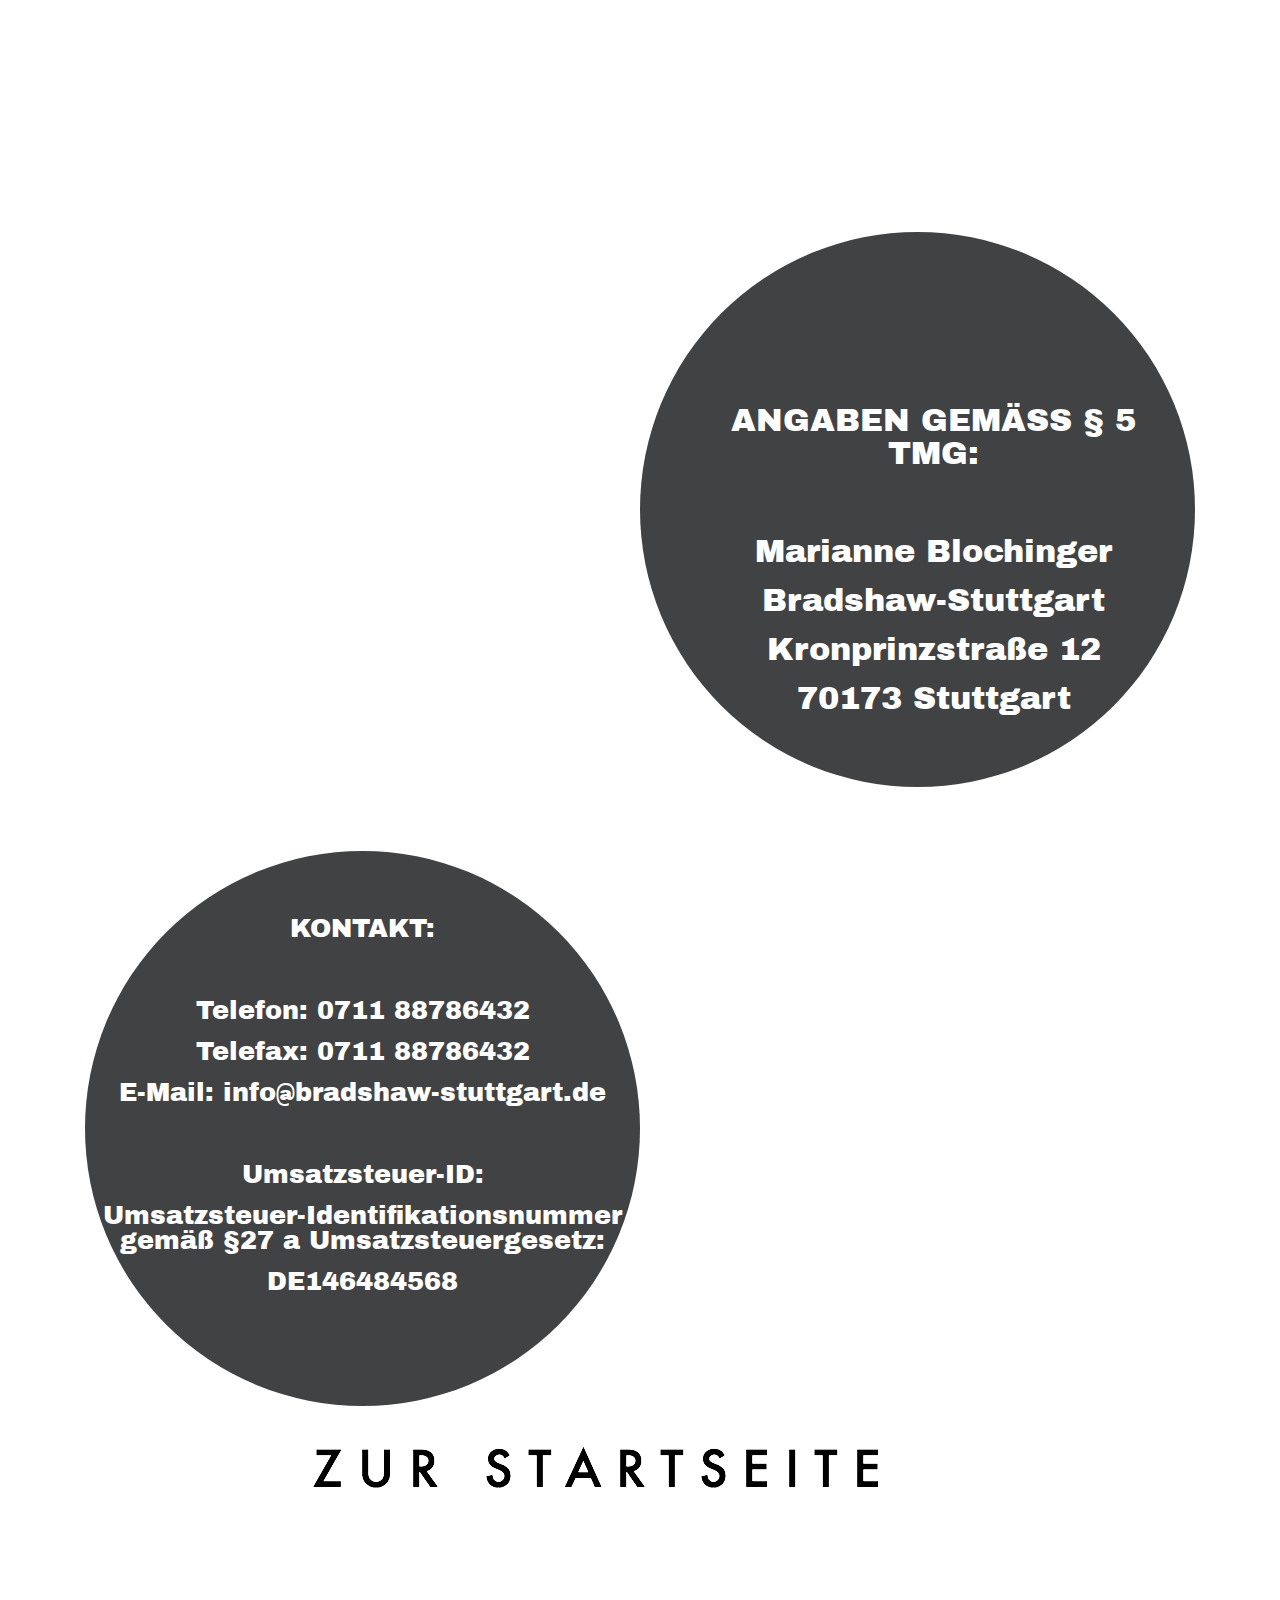
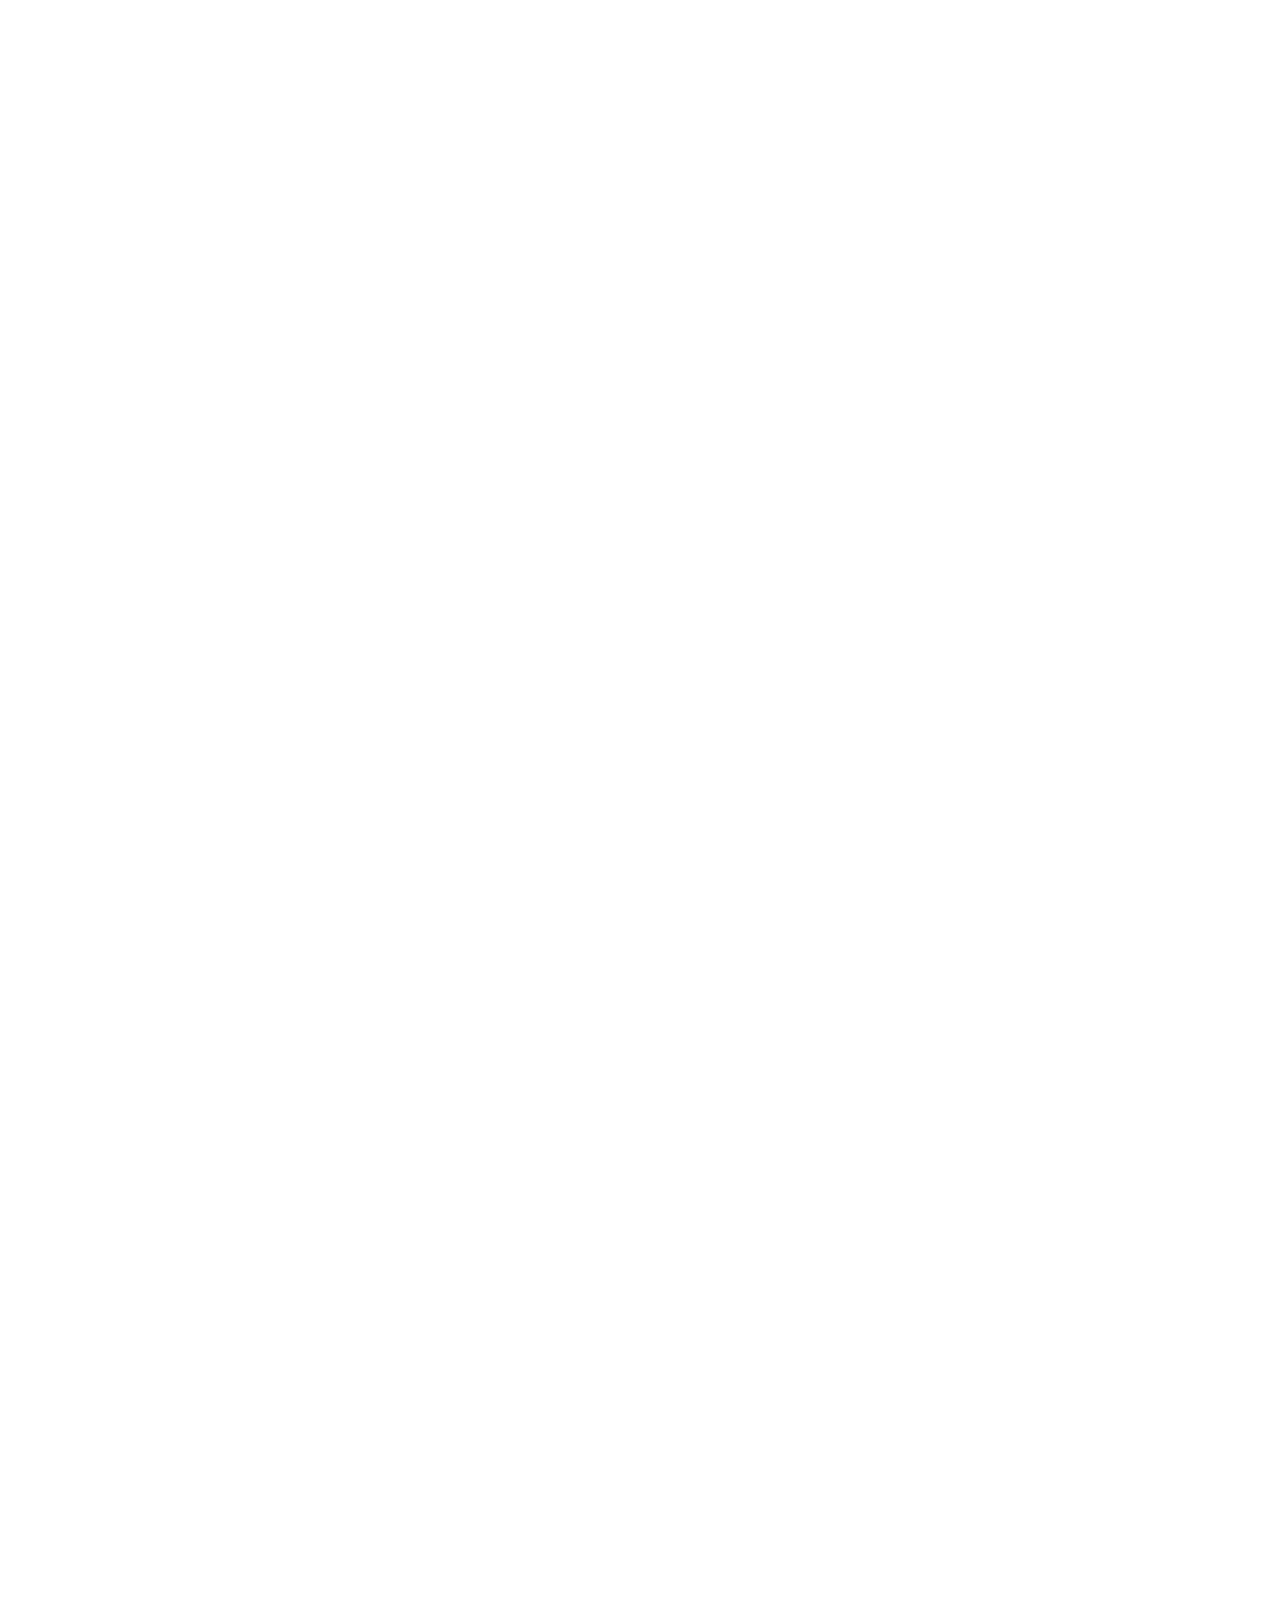
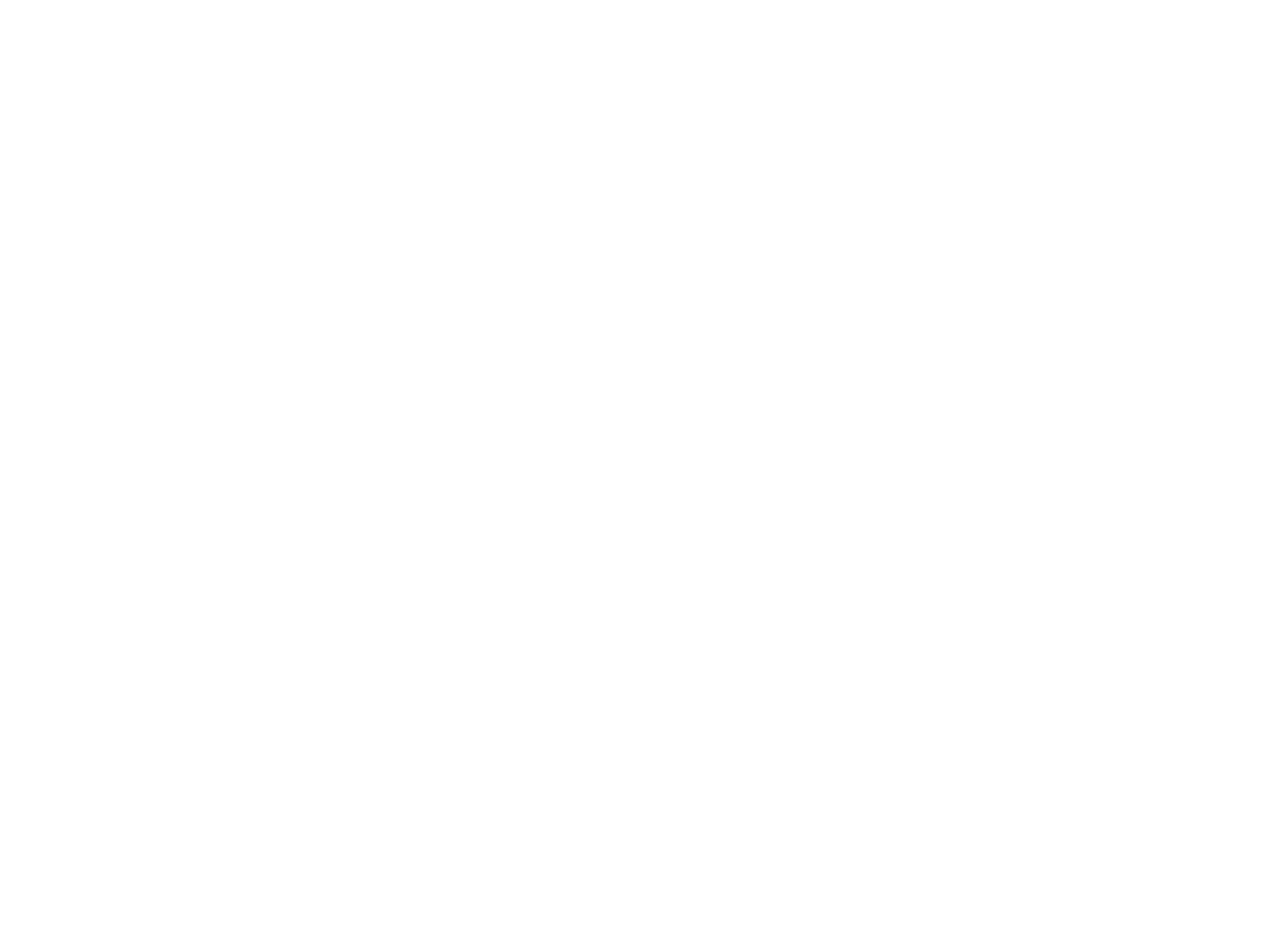
==== datenschutzimpressum.html @ 76042153 "landing source" ====
<!DOCTYPE html>
<html>

<head>
    <meta charset="utf-8">
    <meta name="viewport" content="width=device-width, initial-scale=1, shrink-to-fit=no">
    <meta http-equiv="x-ua-compatible" content="ie=edge">
    <title>Material Design Bootstrap</title>
    <!-- Font Awesome -->
    <link rel="stylesheet" href="https://maxcdn.bootstrapcdn.com/font-awesome/4.7.0/css/font-awesome.min.css">
    <!-- Bootstrap core CSS -->
    <link href="css/bootstrap.min.css" rel="stylesheet">
    <!-- Material Design Bootstrap -->
    <link href="css/mdb.min.css" rel="stylesheet">
    <!-- Your custom styles (optional) -->
    <link href="css/style.css" rel="stylesheet">
</head>

<body class="body-datenschutzimpressum">
    <div class="container">
        <div class="row">
            <div class="col-lg-6"></div>
            <div class="col-lg-6">
                <div class="circle">
                    <div class="circle-inner-1">
                        <div class="circle-wrapper">
                            <div class="circle-content-1">
                                <p>ANGABEN GEMÄSS § 5 TMG:</p>
                                <p>&nbsp;</p>
                                <p>Marianne Blochinger</p>
                                <p>Bradshaw-Stuttgart</p>
                                <p>Kronprinzstraße 12</p>
                                <p>70173 Stuttgart</p>
                            </div>
                        </div>
                    </div>
                </div>
            </div>
        </div>
        <div class="row">
            <div class="col-lg-6">
                <div class="circle">
                    <div class="circle-inner-2">
                        <div class="circle-wrapper">
                            <div class="circle-content-2">
                                <p>KONTAKT:</p>
                                <p>&nbsp;</p>
                                <p>Telefon: 0711 88786432</p>
                                <p>Telefax: 0711 88786432</p>
                                <p>E-Mail: info@bradshaw-stuttgart.de</p>
                                <p>&nbsp;</p>
                                <p>Umsatzsteuer-ID:</p>
                                <p>Umsatzsteuer-Identifikationsnummer gemäß §27 a Umsatzsteuergesetz:</p>
                                <p>DE146484568</p>
                                <p>&nbsp;</p>
                                <p>&nbsp;</p>
                            </div>
                        </div>
                    </div>
                </div>
            </div>
            <div class="view overlay">
                <img src="assets/Mode/u49800_states.png" class="img-fluid img-center" alt="ZUR STARTSEITE">
                <a href="index.html" target="_self">
                    <div class="mask waves-effect">
                        <img src="assets/Mode/u49800_states_white.png" class="img-fluid img-center" alt="ZUR STARTSEITE">
                    </div>
                </a>
            </div>
        </div>
        <div class="row contents">
            <p>Datenschutz</p>
            <p>&nbsp;</p>
            <p>Die Betreiber dieser Seiten nehmen den Schutz Ihrer persönlichen Daten sehr ernst. Wir behandeln Ihre personenbezogenen Daten vertraulich und entsprechend der gesetzlichen Datenschutzvorschriften sowie dieser Datenschutzerklärung.</p>
            <p>&nbsp;</p>
            <p>Die Nutzung unserer Webseite ist in der Regel ohne Angabe personenbezogener Daten möglich. Soweit auf unseren Seiten personenbezogene Daten (beispielsweise Name, Anschrift oder E-Mail-Adressen) erhoben werden, erfolgt dies, soweit möglich,
                stets auf freiwilliger Basis. Diese Daten werden ohne Ihre ausdrückliche Zustimmung nicht an Dritte weitergegeben.</p>
            <p>&nbsp;</p>
            <p>Wir weisen darauf hin, dass die Datenübertragung im Internet (z.B. bei der Kommunikation per E-Mail) Sicherheitslücken aufweisen kann. Ein lückenloser Schutz der Daten vor dem Zugriff durch Dritte ist nicht möglich.</p>
            <p>&nbsp;</p>
            <p>Datenschutzerklärung für die Nutzung von Facebook-Plugins (Like-Button)</p>
            <p>&nbsp;</p>
            <p>Auf unseren Seiten sind Plugins des sozialen Netzwerks Facebook, Anbieter Facebook Inc., 1 Hacker Way, Menlo Park, California 94025, USA, integriert. Die Facebook-Plugins erkennen Sie an dem Facebook-Logo oder dem „Like-Button“ („Gefällt mir“)
                auf unserer Seite. Eine Übersicht über die Facebook-Plugins finden Sie hier: http://developers.facebook.com/docs/plugins/.</p>
            <p>&nbsp;</p>
            <p>Wenn Sie unsere Seiten besuchen, wird über das Plugin eine direkte Verbindung zwischen Ihrem Browser und dem Facebook-Server hergestellt. Facebook erhält dadurch die Information, dass Sie mit Ihrer IP-Adresse unsere Seite besucht haben. Wenn
                Sie den Facebook „Like-Button“ anklicken während Sie in Ihrem Facebook-Account eingeloggt sind, können Sie die Inhalte unserer Seiten auf Ihrem Facebook-Profil verlinken. Dadurch kann Facebook den Besuch unserer Seiten Ihrem Benutzerkonto
                zuordnen. Wir weisen darauf hin, dass wir als Anbieter der Seiten keine Kenntnis vom Inhalt der übermittelten Daten sowie deren Nutzung durch Facebook erhalten. Weitere Informationen hierzu finden Sie in der Datenschutzerklärung von Facebook
                unter http://de-de.facebook.com/policy.php.</p>
            <p>&nbsp;</p>
            <p>Wenn Sie nicht wünschen, dass Facebook den Besuch unserer Seiten Ihrem Facebook- Nutzerkonto zuordnen kann, loggen Sie sich bitte aus Ihrem Facebook-Benutzerkonto aus.</p>
            <p>&nbsp;</p>
            <p>Datenschutzerklärung für die Nutzung von Google Analytics</p>
            <p>&nbsp;</p>
            <p>Diese Website nutzt Funktionen des&nbsp; Webanalysedienstes Google Analytics. Anbieter ist die Google Inc. 1600 Amphitheatre Parkway Mountain View, CA 94043, USA. Google Analytics verwendet sog. „Cookies“. Das sind Textdateien, die auf Ihrem
                Computer gespeichert werden und die eine Analyse der Benutzung der Website durch Sie ermöglichen. Die durch den Cookie erzeugten Informationen über Ihre Benutzung dieser Website werden in der Regel an einen Server von Google in den USA
                übertragen und dort gespeichert.</p>
            <p>&nbsp;</p>
            <p>Im Falle der Aktivierung der IP-Anonymisierung auf dieser Webseite wird Ihre IP-Adresse von Google jedoch innerhalb von Mitgliedstaaten der Europäischen Union oder in anderen Vertragsstaaten des Abkommens über den Europäischen Wirtschaftsraum
                zuvor gekürzt. Nur in Ausnahmefällen wird die volle IP-Adresse an einen Server von Google in den USA übertragen und dort gekürzt. Im Auftrag des Betreibers dieser Website wird Google diese Informationen benutzen, um Ihre Nutzung der Website
                auszuwerten, um Reports über die Websiteaktivitäten zusammenzustellen und um weitere mit der Websitenutzung und der Internetnutzung verbundene Dienstleistungen gegenüber dem Websitebetreiber zu erbringen. Die im Rahmen von Google Analytics
                von Ihrem Browser übermittelte IP-Adresse wird nicht mit anderen Daten von Google zusammengeführt.</p>
            <p>&nbsp;</p>
            <p>Sie können die Speicherung der Cookies durch eine entsprechende Einstellung Ihrer Browser-Software verhindern; wir weisen Sie jedoch darauf hin, dass Sie in diesem Fall gegebenenfalls nicht sämtliche Funktionen dieser Website vollumfänglich
                werden nutzen können. Sie können darüber hinaus die Erfassung der durch das Cookie erzeugten und auf Ihre Nutzung der Website bezogenen Daten (inkl. Ihrer IP-Adresse) an Google sowie die Verarbeitung dieser Daten durch Google verhindern,
                indem sie das unter dem folgenden Link verfügbare Browser-Plugin herunterladen und installieren: http://tools.google.com/dlpage/gaoptout?hl=de</p>
            <p>&nbsp;</p>
            <p>Cookies</p>
            <p>&nbsp;</p>
            <p>Die Internetseiten verwenden teilweise so genannte Cookies. Cookies richten auf Ihrem Rechner keinen Schaden an und enthalten keine Viren. Cookies dienen dazu, unser Angebot nutzerfreundlicher, effektiver und sicherer zu machen. Cookies sind
                kleine Textdateien, die auf Ihrem Rechner abgelegt werden und die Ihr Browser speichert.</p>
            <p>&nbsp;</p>
            <p>Die meisten der von uns verwendeten Cookies sind so genannte „Session-Cookies“. Sie werden nach Ende Ihres Besuchs automatisch gelöscht. Andere Cookies bleiben auf Ihrem Endgerät gespeichert, bis Sie diese löschen. Diese Cookies ermöglichen
                es uns, Ihren Browser beim nächsten Besuch wiederzuerkennen.</p>
            <p>&nbsp;</p>
            <p>Sie können Ihren Browser so einstellen, dass Sie über das Setzen von Cookies informiert werden und Cookies nur im Einzelfall erlauben, die Annahme von Cookies für bestimmte Fälle oder generell ausschließen sowie das automatische Löschen der
                Cookies beim Schließen des Browser aktivieren. Bei der Deaktivierung von Cookies kann die Funktionalität dieser Website eingeschränkt sein.</p>
            <p>&nbsp;</p>
            <p>Server-Log-Files</p>
            <p>&nbsp;</p>
            <p>Der Provider der Seiten erhebt und speichert automatisch Informationen in so genannten Server-Log Files, die Ihr Browser automatisch an uns übermittelt. Dies sind:</p>
            <p>&nbsp;</p>
            <p>Browsertyp/ Browserversion</p>
            <p>verwendetes Betriebssystem</p>
            <p>Referrer URL</p>
            <p>Hostname des zugreifenden Rechners</p>
            <p>Uhrzeit der Serveranfrage</p>
            <p>Diese Daten sind nicht bestimmten Personen zuordenbar. Eine Zusammenführung dieser Daten mit anderen Datenquellen wird nicht vorgenommen. Wir behalten uns vor, diese Daten nachträglich zu prüfen, wenn uns konkrete Anhaltspunkte für eine rechtswidrige
                Nutzung bekannt werden.</p>
            <p>&nbsp;</p>
            <p>Kontaktformular</p>
            <p>&nbsp;</p>
            <p>Wenn Sie uns per Kontaktformular Anfragen zukommen lassen, werden Ihre Angaben aus dem Anfrageformular inklusive der von Ihnen dort angegebenen Kontaktdaten zwecks Bearbeitung der Anfrage und für den Fall von Anschlussfragen bei uns gespeichert.
                Diese Daten geben wir nicht ohne Ihre Einwilligung weiter.</p>
        </div>
    </div>
    <!-- /Start your project here-->

    <!-- SCRIPTS -->
    <!-- JQuery -->
    <script type="text/javascript" src="js/jquery-3.2.1.min.js"></script>
    <!-- Bootstrap tooltips -->
    <script type="text/javascript" src="js/popper.min.js"></script>
    <!-- Bootstrap core JavaScript -->
    <script type="text/javascript" src="js/bootstrap.min.js"></script>
    <!-- MDB core JavaScript -->
    <script type="text/javascript" src="js/mdb.min.js"></script>
</body>

</html>
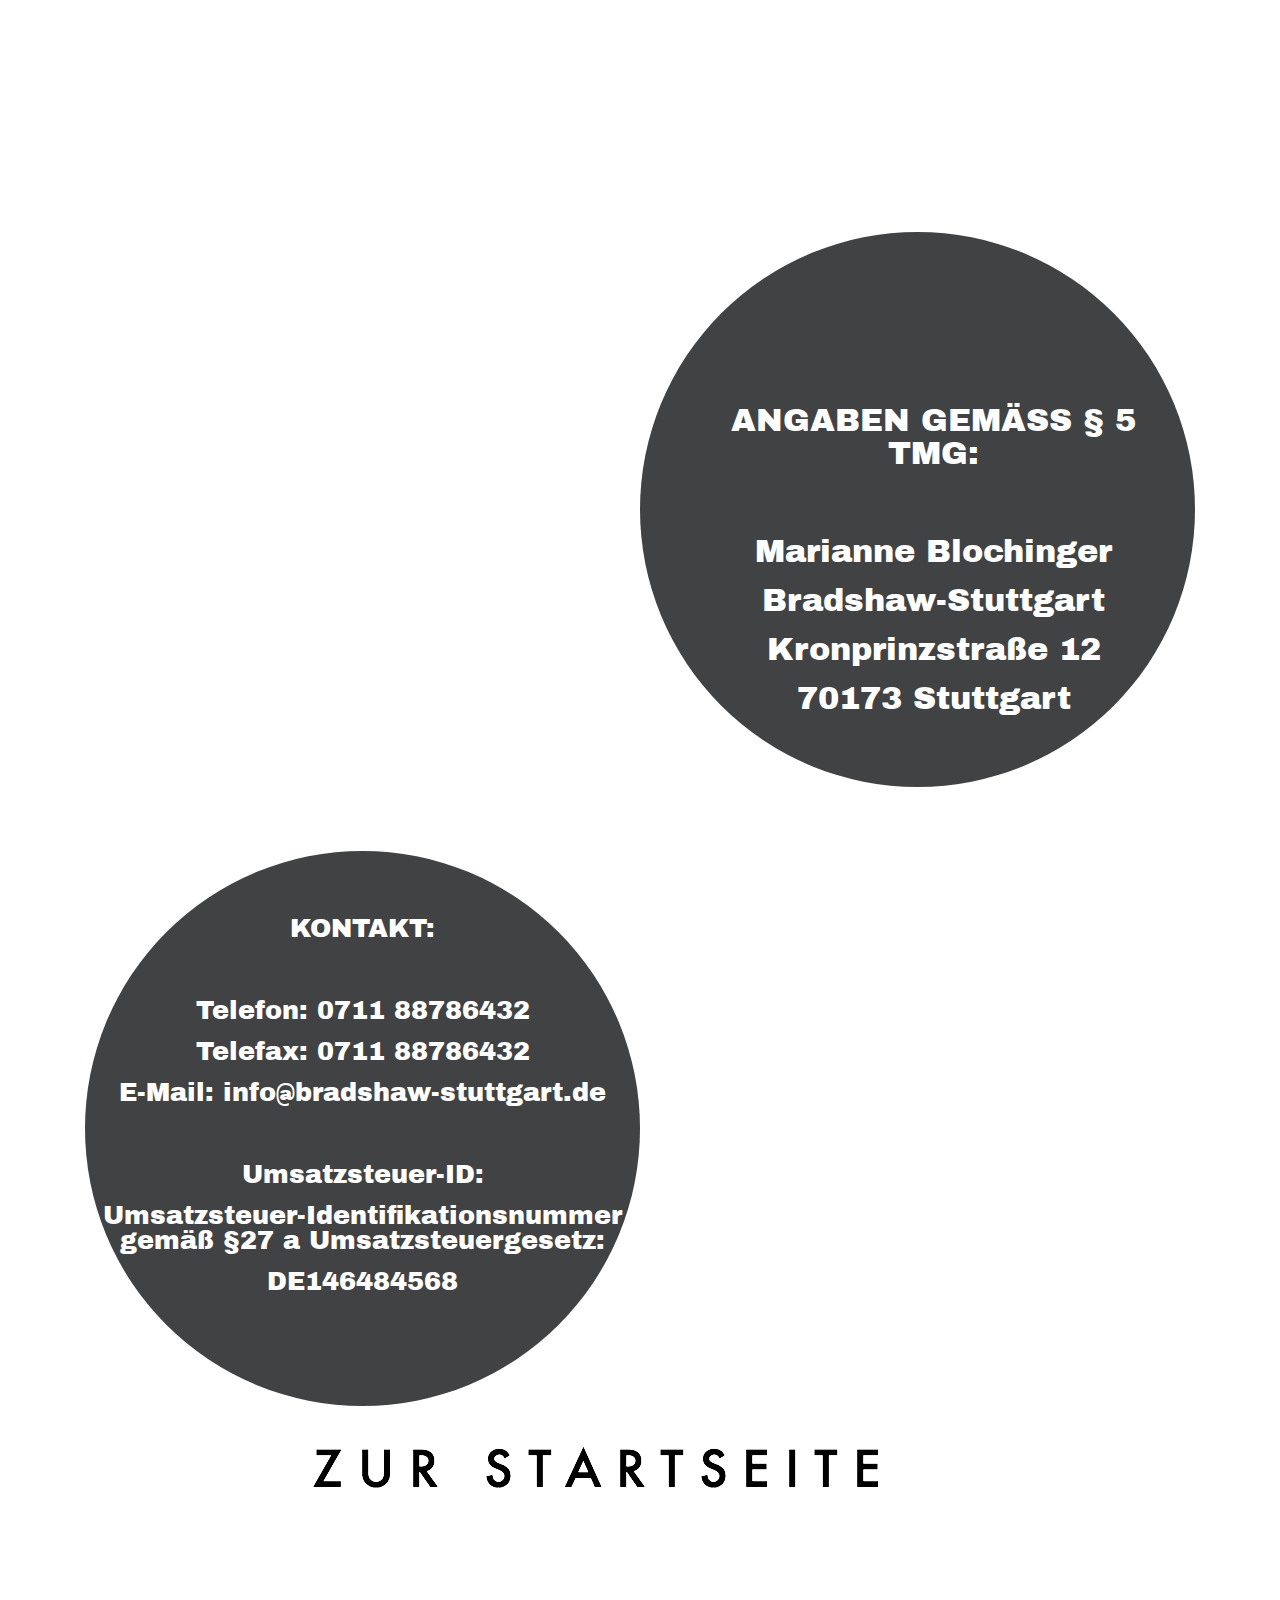
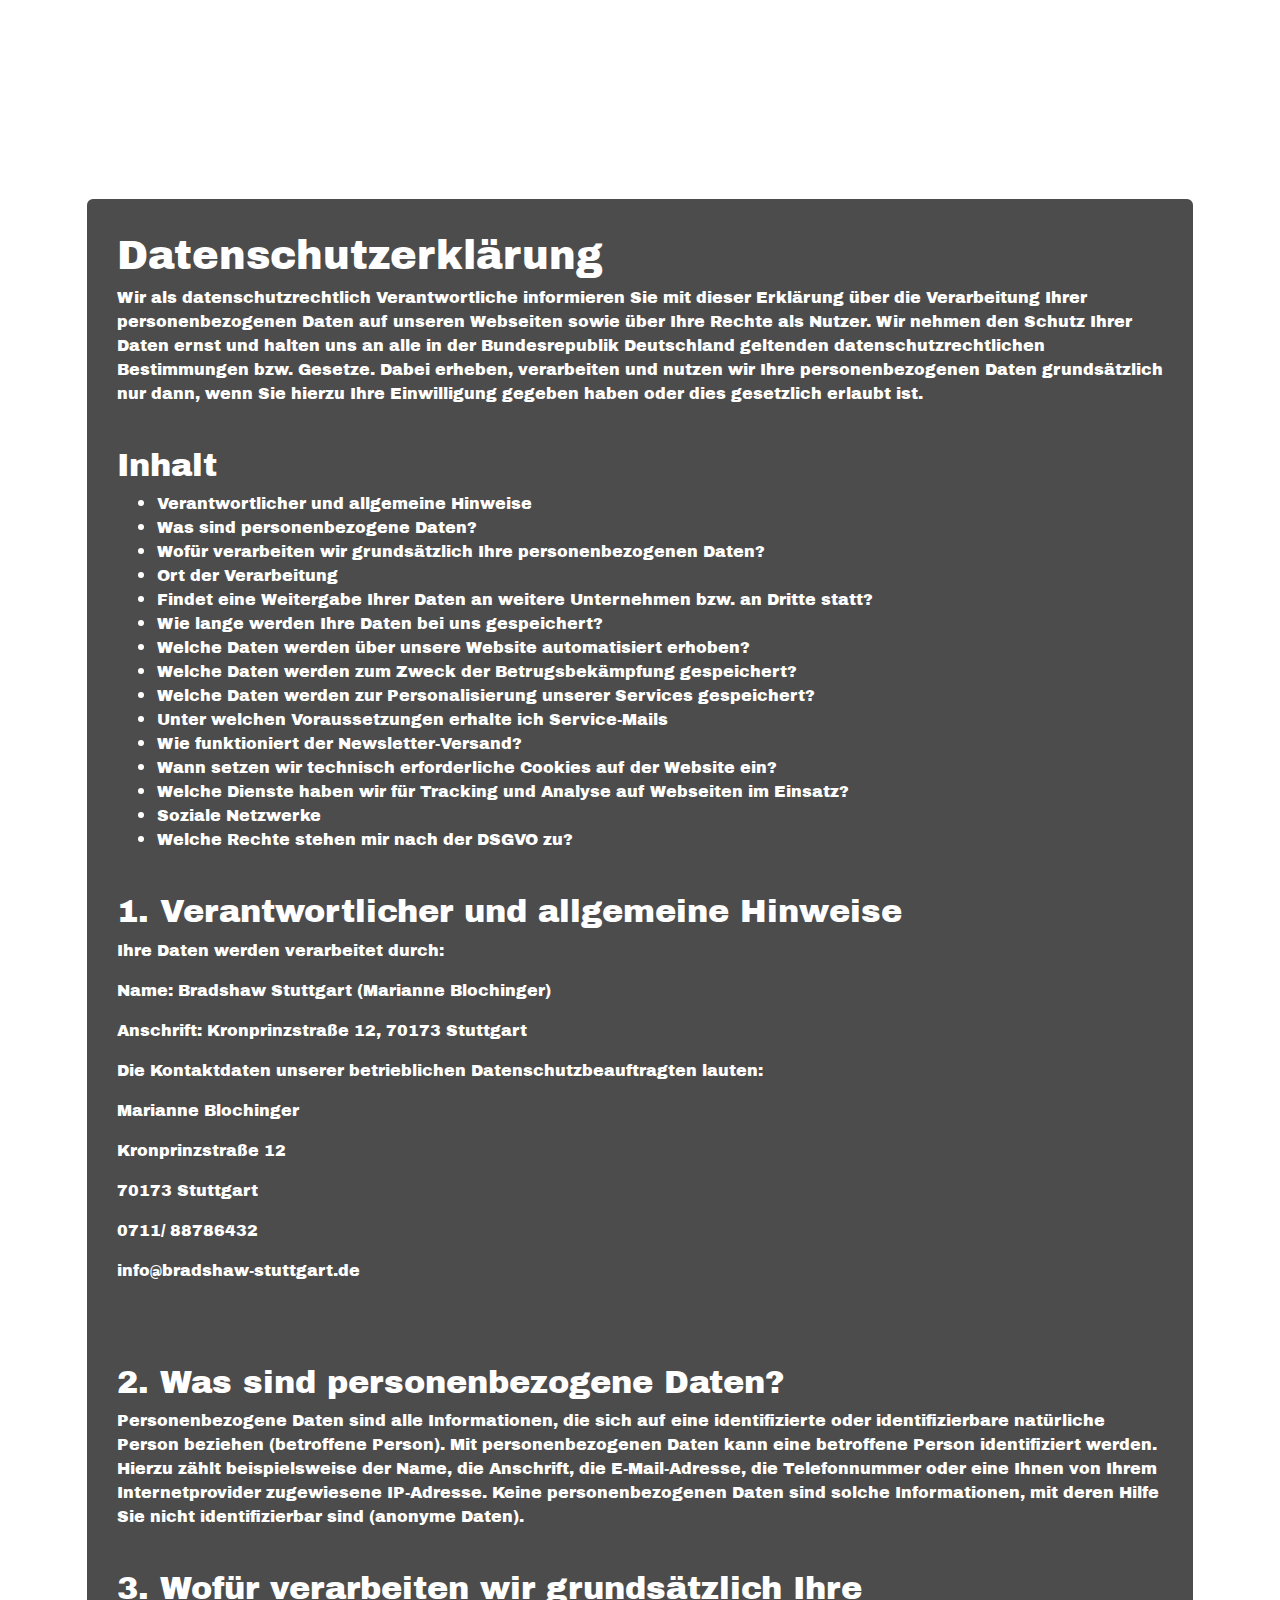
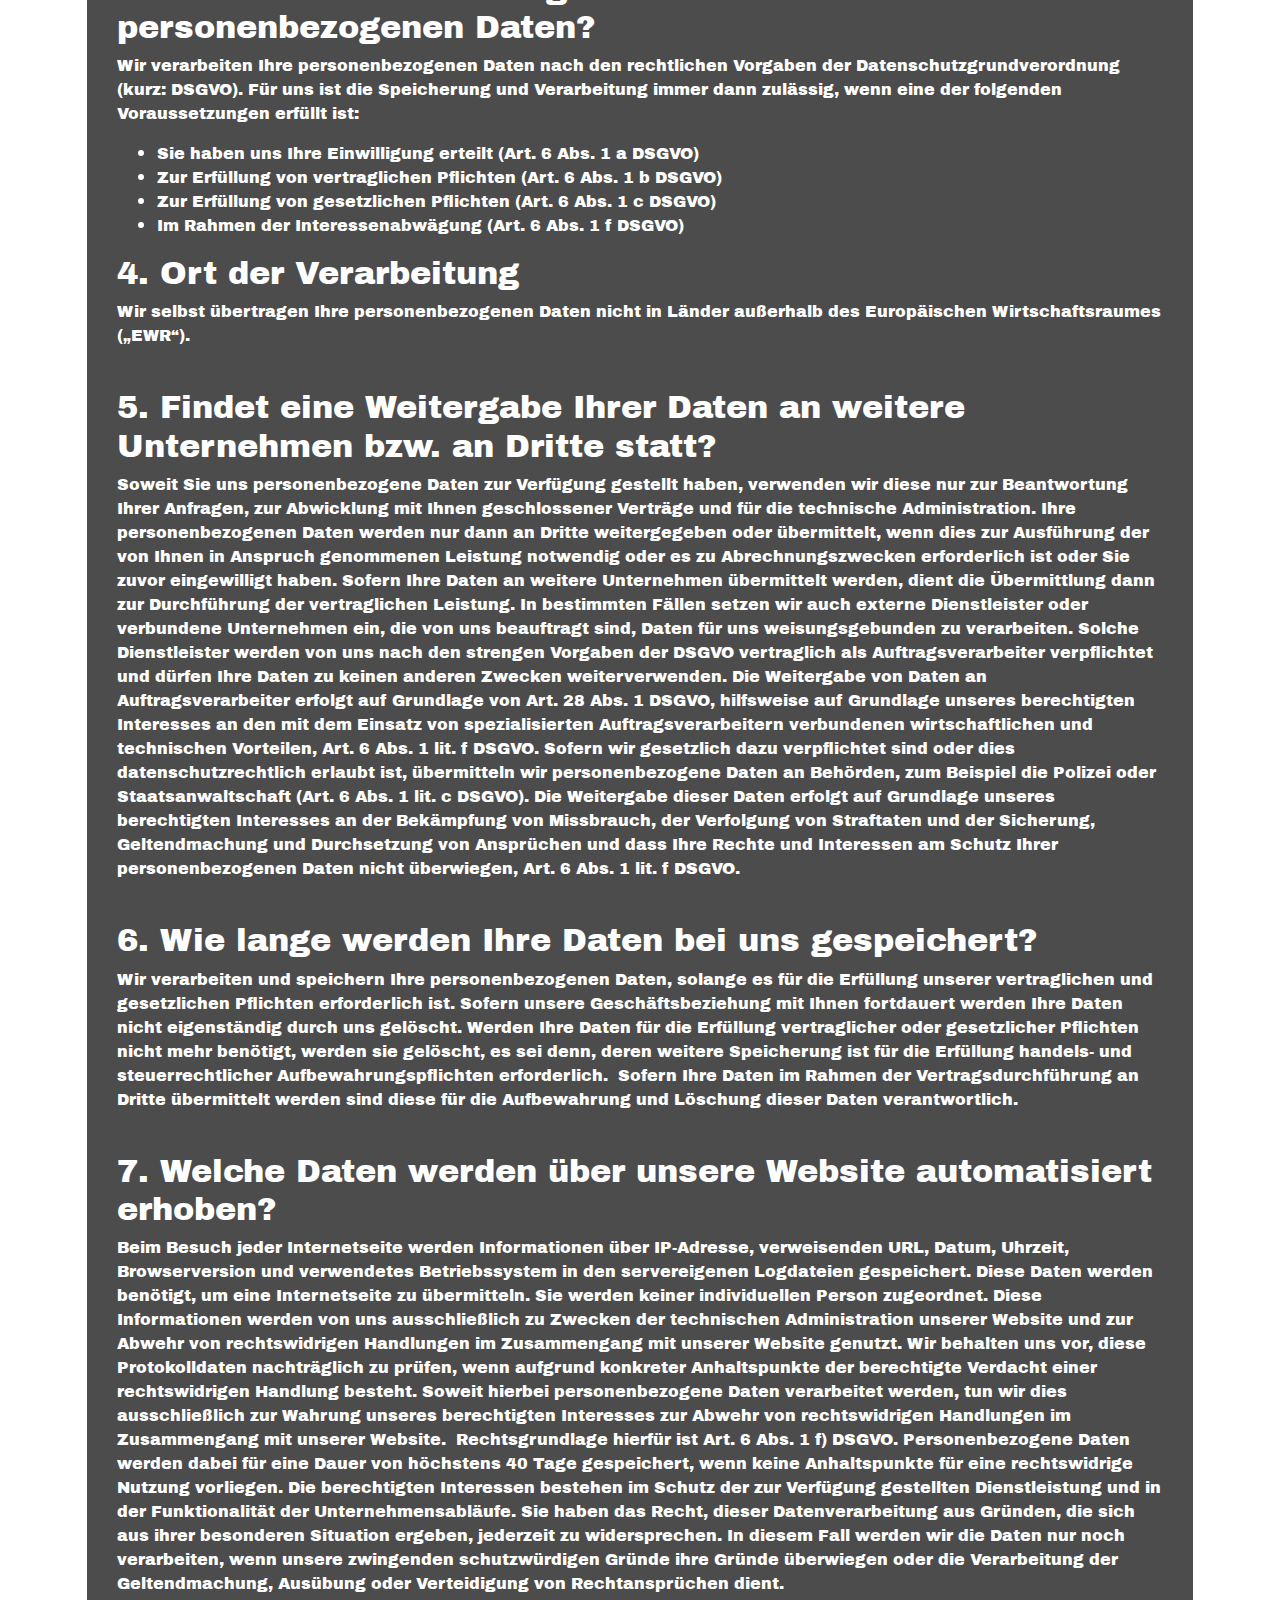
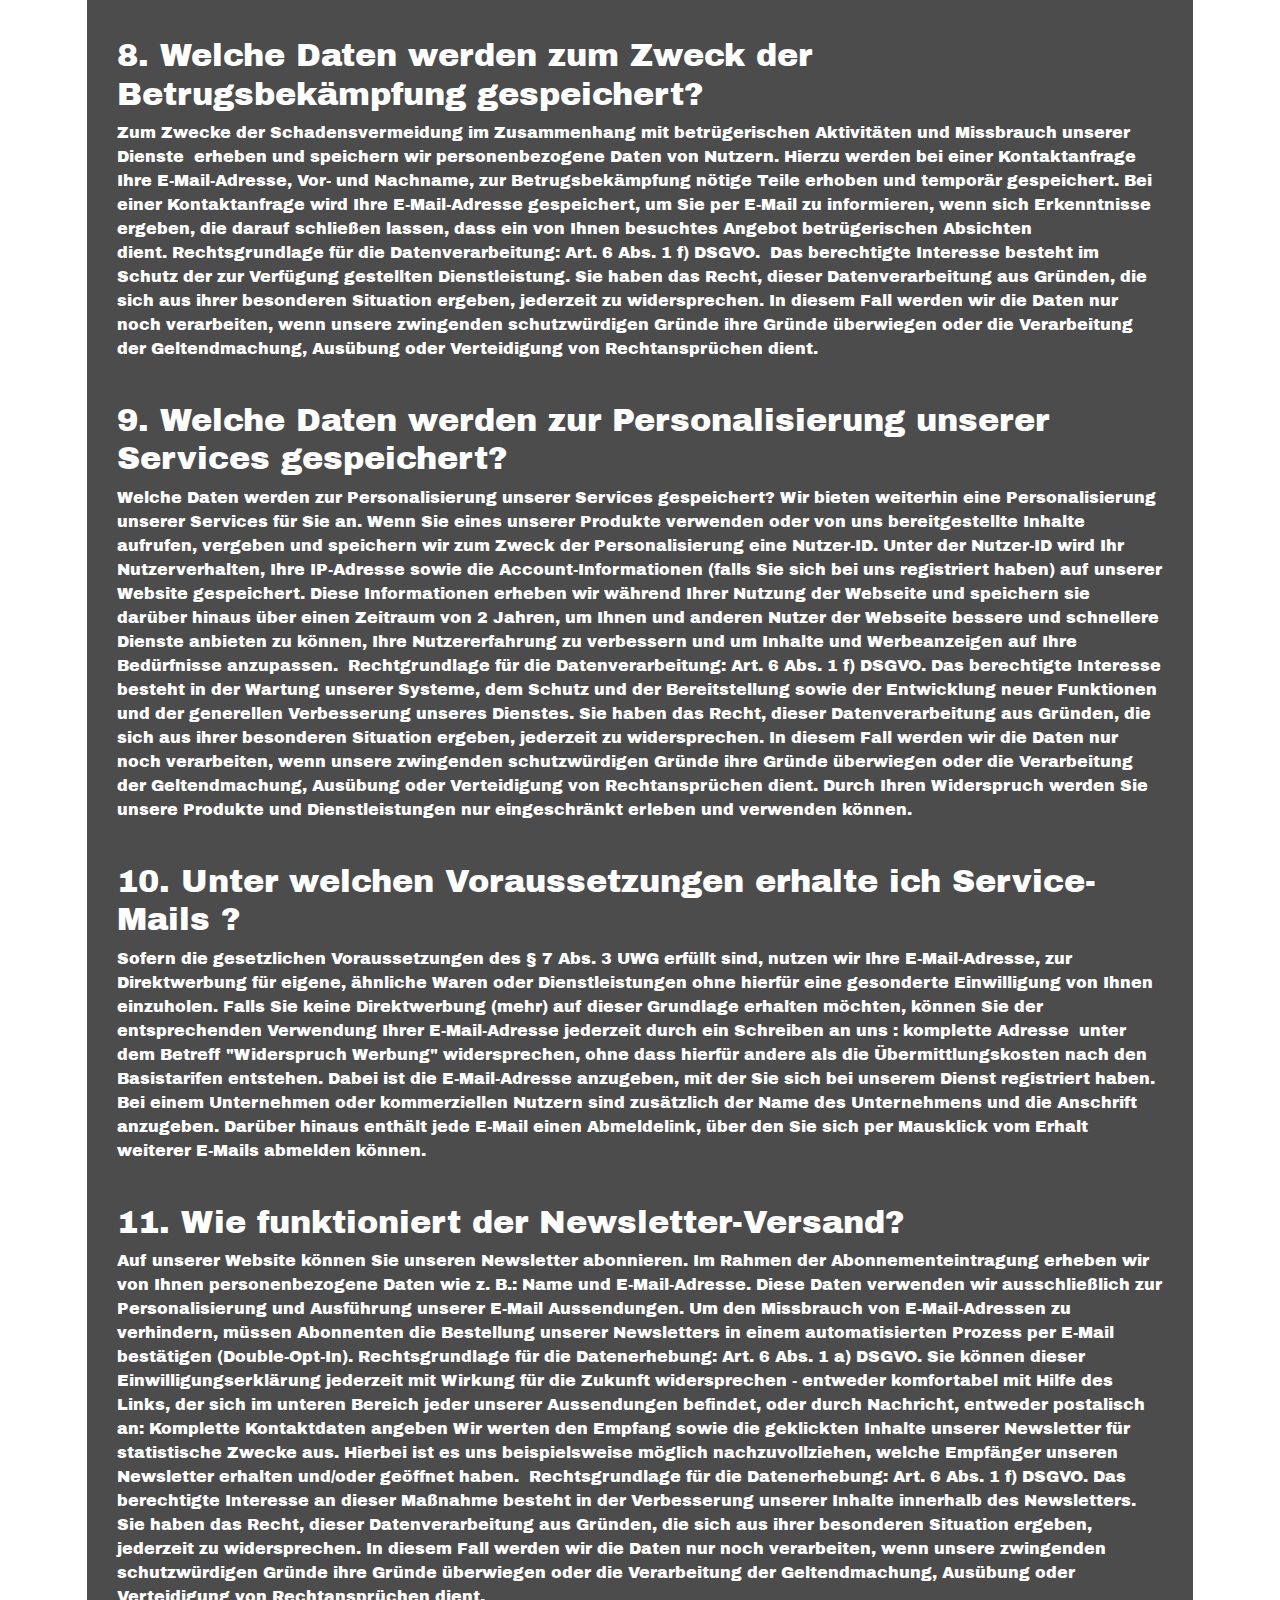
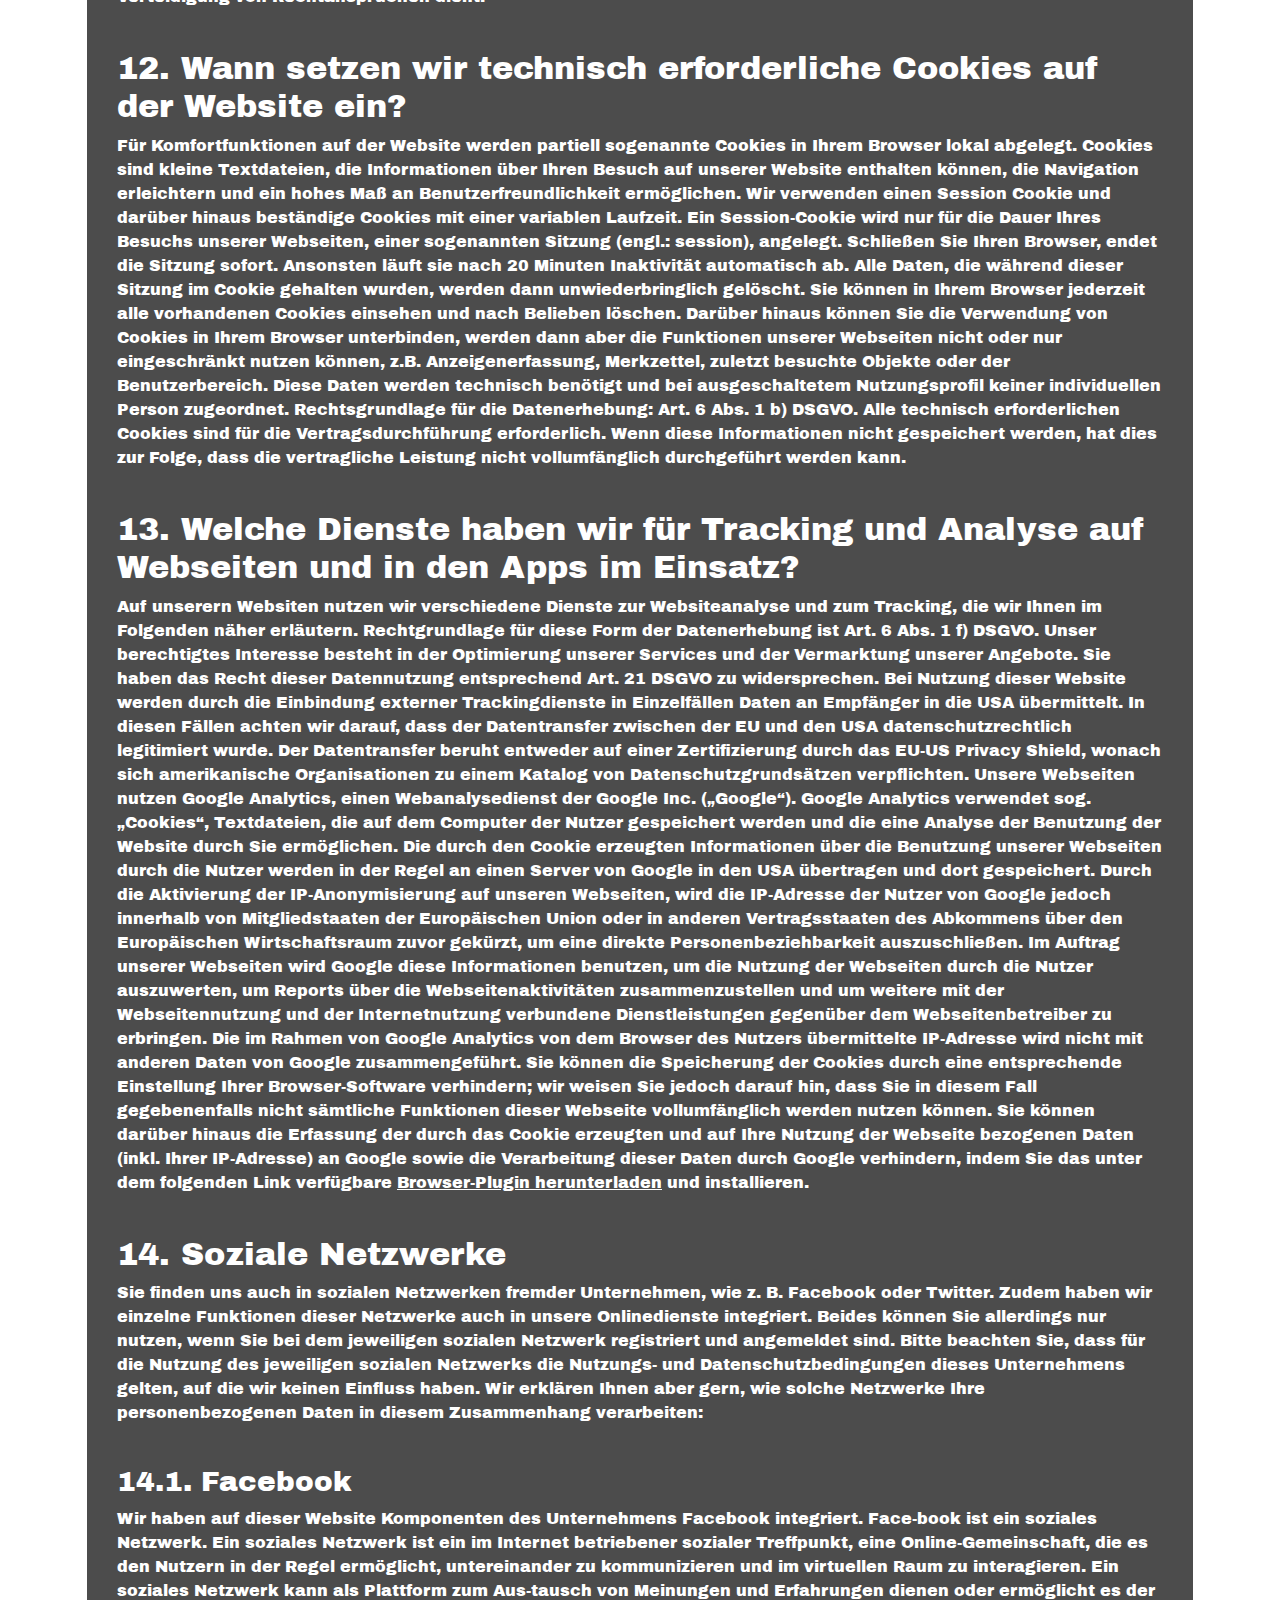
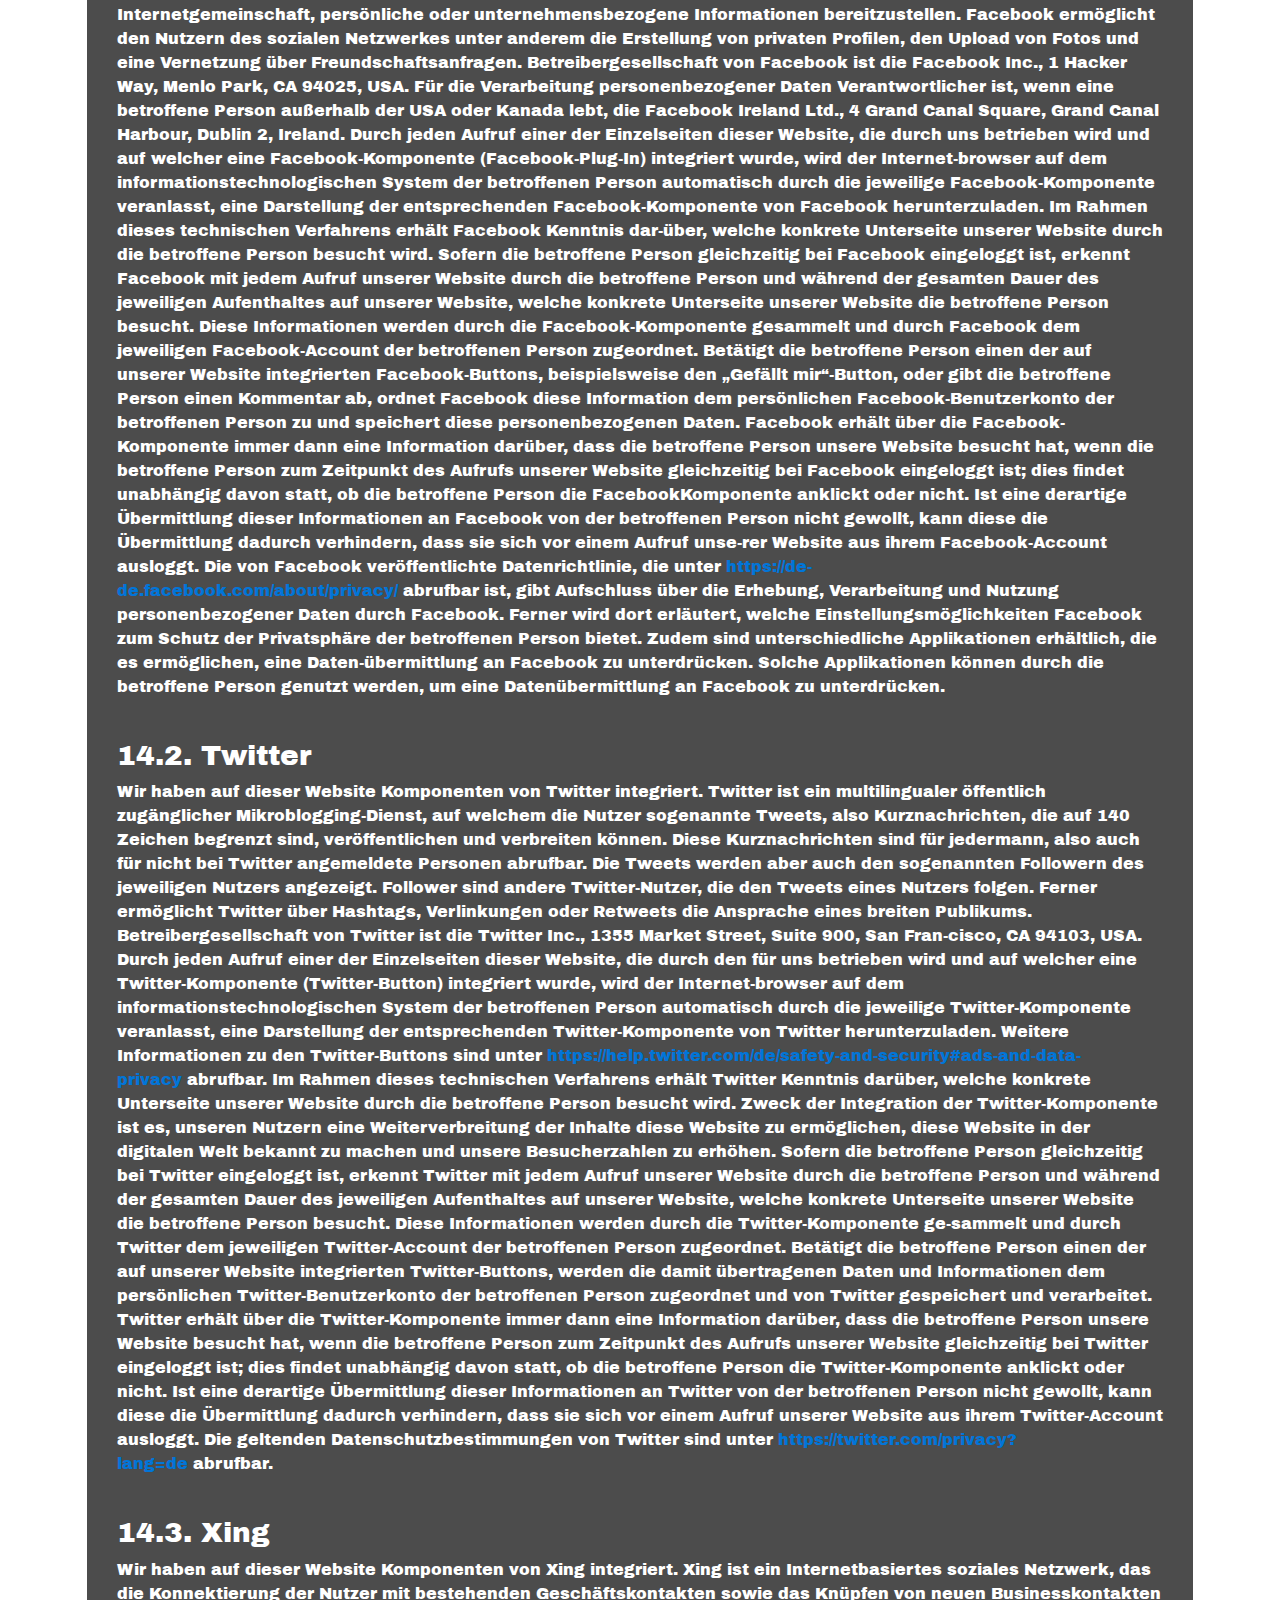
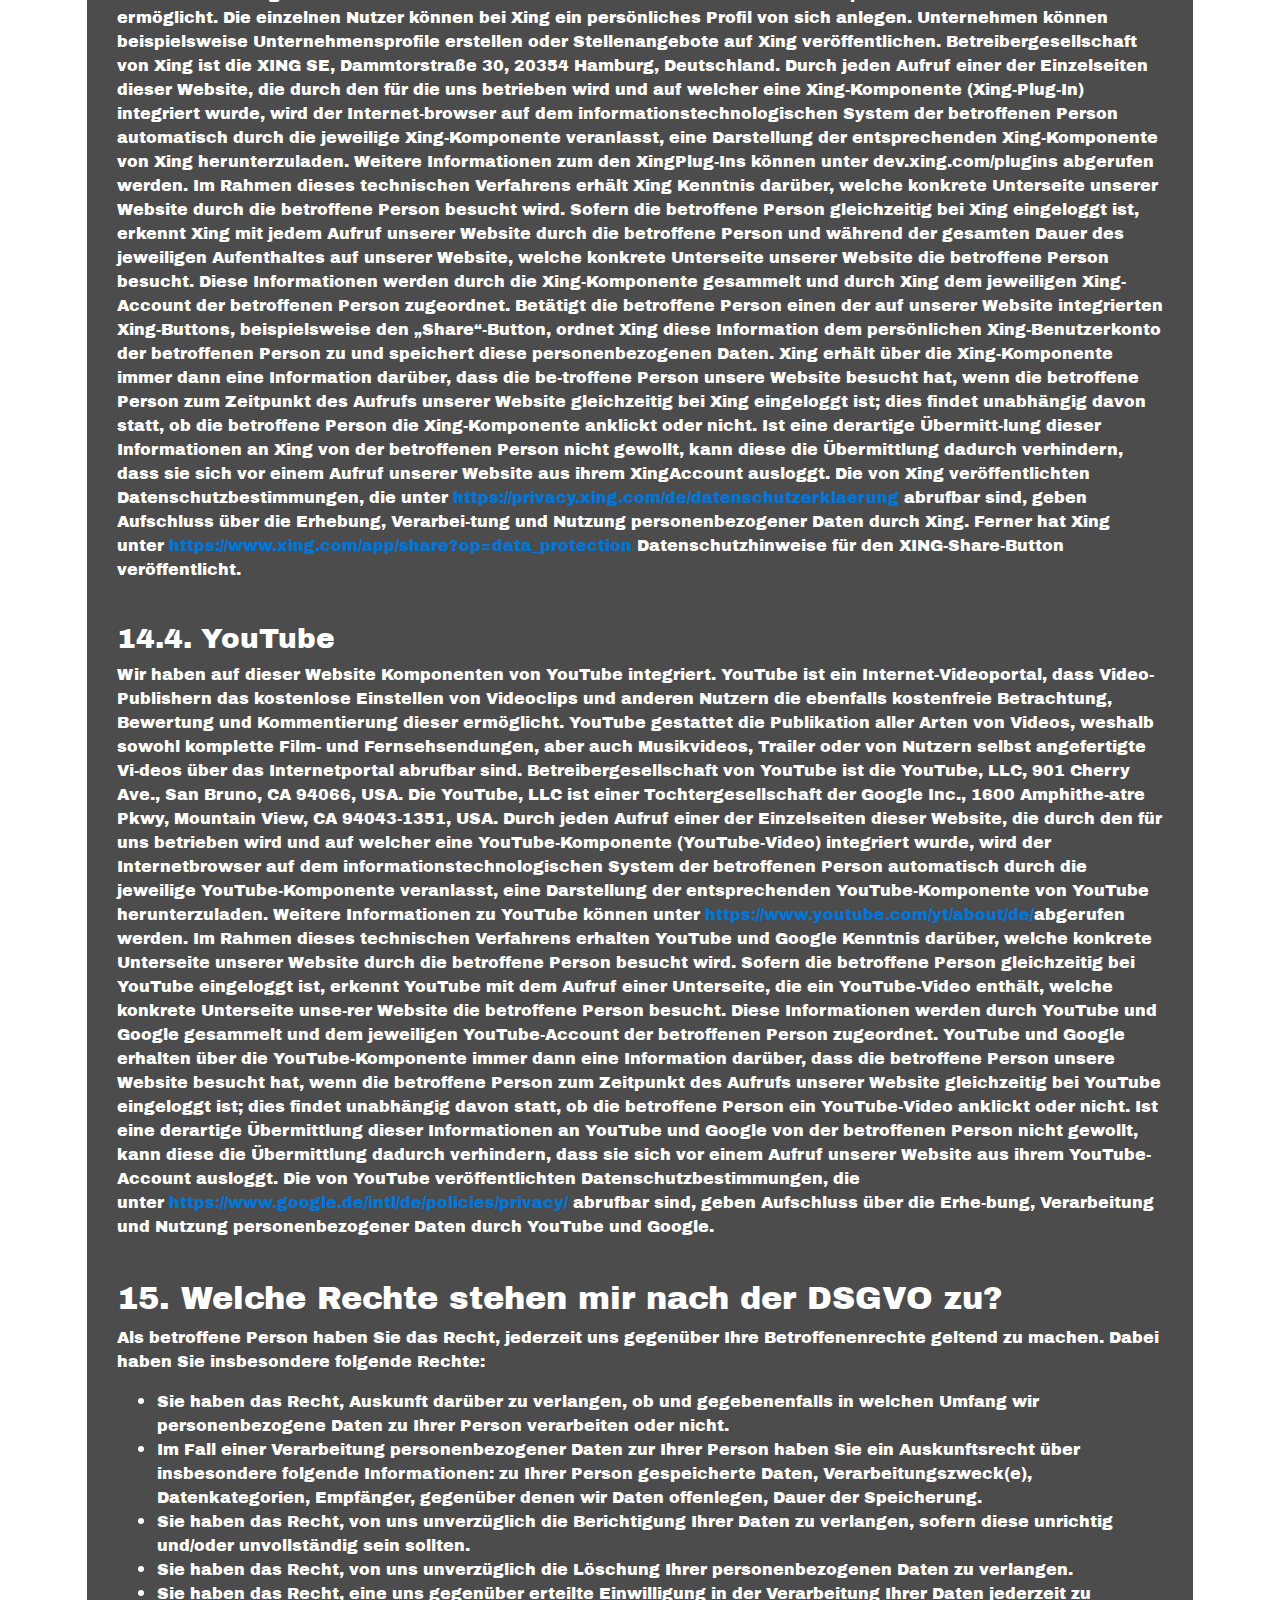
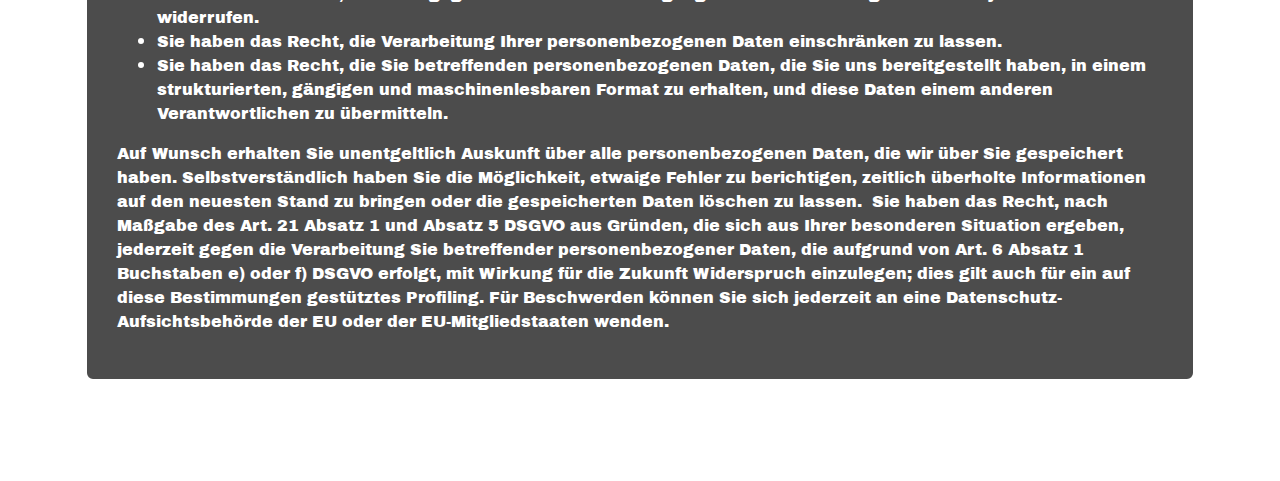
==== commit 751d5da1: "add the slideshow images in NU page and replace content of datenschutzimpressum page" ====
--- a/datenschutzimpressum.html
+++ b/datenschutzimpressum.html
@@ -69,69 +69,254 @@
             </div>
         </div>
         <div class="row contents">
-            <p>Datenschutz</p>
-            <p>&nbsp;</p>
-            <p>Die Betreiber dieser Seiten nehmen den Schutz Ihrer persönlichen Daten sehr ernst. Wir behandeln Ihre personenbezogenen Daten vertraulich und entsprechend der gesetzlichen Datenschutzvorschriften sowie dieser Datenschutzerklärung.</p>
-            <p>&nbsp;</p>
-            <p>Die Nutzung unserer Webseite ist in der Regel ohne Angabe personenbezogener Daten möglich. Soweit auf unseren Seiten personenbezogene Daten (beispielsweise Name, Anschrift oder E-Mail-Adressen) erhoben werden, erfolgt dies, soweit möglich,
-                stets auf freiwilliger Basis. Diese Daten werden ohne Ihre ausdrückliche Zustimmung nicht an Dritte weitergegeben.</p>
-            <p>&nbsp;</p>
-            <p>Wir weisen darauf hin, dass die Datenübertragung im Internet (z.B. bei der Kommunikation per E-Mail) Sicherheitslücken aufweisen kann. Ein lückenloser Schutz der Daten vor dem Zugriff durch Dritte ist nicht möglich.</p>
-            <p>&nbsp;</p>
-            <p>Datenschutzerklärung für die Nutzung von Facebook-Plugins (Like-Button)</p>
-            <p>&nbsp;</p>
-            <p>Auf unseren Seiten sind Plugins des sozialen Netzwerks Facebook, Anbieter Facebook Inc., 1 Hacker Way, Menlo Park, California 94025, USA, integriert. Die Facebook-Plugins erkennen Sie an dem Facebook-Logo oder dem „Like-Button“ („Gefällt mir“)
-                auf unserer Seite. Eine Übersicht über die Facebook-Plugins finden Sie hier: http://developers.facebook.com/docs/plugins/.</p>
-            <p>&nbsp;</p>
-            <p>Wenn Sie unsere Seiten besuchen, wird über das Plugin eine direkte Verbindung zwischen Ihrem Browser und dem Facebook-Server hergestellt. Facebook erhält dadurch die Information, dass Sie mit Ihrer IP-Adresse unsere Seite besucht haben. Wenn
-                Sie den Facebook „Like-Button“ anklicken während Sie in Ihrem Facebook-Account eingeloggt sind, können Sie die Inhalte unserer Seiten auf Ihrem Facebook-Profil verlinken. Dadurch kann Facebook den Besuch unserer Seiten Ihrem Benutzerkonto
-                zuordnen. Wir weisen darauf hin, dass wir als Anbieter der Seiten keine Kenntnis vom Inhalt der übermittelten Daten sowie deren Nutzung durch Facebook erhalten. Weitere Informationen hierzu finden Sie in der Datenschutzerklärung von Facebook
-                unter http://de-de.facebook.com/policy.php.</p>
-            <p>&nbsp;</p>
-            <p>Wenn Sie nicht wünschen, dass Facebook den Besuch unserer Seiten Ihrem Facebook- Nutzerkonto zuordnen kann, loggen Sie sich bitte aus Ihrem Facebook-Benutzerkonto aus.</p>
-            <p>&nbsp;</p>
-            <p>Datenschutzerklärung für die Nutzung von Google Analytics</p>
-            <p>&nbsp;</p>
-            <p>Diese Website nutzt Funktionen des&nbsp; Webanalysedienstes Google Analytics. Anbieter ist die Google Inc. 1600 Amphitheatre Parkway Mountain View, CA 94043, USA. Google Analytics verwendet sog. „Cookies“. Das sind Textdateien, die auf Ihrem
-                Computer gespeichert werden und die eine Analyse der Benutzung der Website durch Sie ermöglichen. Die durch den Cookie erzeugten Informationen über Ihre Benutzung dieser Website werden in der Regel an einen Server von Google in den USA
-                übertragen und dort gespeichert.</p>
-            <p>&nbsp;</p>
-            <p>Im Falle der Aktivierung der IP-Anonymisierung auf dieser Webseite wird Ihre IP-Adresse von Google jedoch innerhalb von Mitgliedstaaten der Europäischen Union oder in anderen Vertragsstaaten des Abkommens über den Europäischen Wirtschaftsraum
-                zuvor gekürzt. Nur in Ausnahmefällen wird die volle IP-Adresse an einen Server von Google in den USA übertragen und dort gekürzt. Im Auftrag des Betreibers dieser Website wird Google diese Informationen benutzen, um Ihre Nutzung der Website
-                auszuwerten, um Reports über die Websiteaktivitäten zusammenzustellen und um weitere mit der Websitenutzung und der Internetnutzung verbundene Dienstleistungen gegenüber dem Websitebetreiber zu erbringen. Die im Rahmen von Google Analytics
-                von Ihrem Browser übermittelte IP-Adresse wird nicht mit anderen Daten von Google zusammengeführt.</p>
-            <p>&nbsp;</p>
-            <p>Sie können die Speicherung der Cookies durch eine entsprechende Einstellung Ihrer Browser-Software verhindern; wir weisen Sie jedoch darauf hin, dass Sie in diesem Fall gegebenenfalls nicht sämtliche Funktionen dieser Website vollumfänglich
-                werden nutzen können. Sie können darüber hinaus die Erfassung der durch das Cookie erzeugten und auf Ihre Nutzung der Website bezogenen Daten (inkl. Ihrer IP-Adresse) an Google sowie die Verarbeitung dieser Daten durch Google verhindern,
-                indem sie das unter dem folgenden Link verfügbare Browser-Plugin herunterladen und installieren: http://tools.google.com/dlpage/gaoptout?hl=de</p>
-            <p>&nbsp;</p>
-            <p>Cookies</p>
-            <p>&nbsp;</p>
-            <p>Die Internetseiten verwenden teilweise so genannte Cookies. Cookies richten auf Ihrem Rechner keinen Schaden an und enthalten keine Viren. Cookies dienen dazu, unser Angebot nutzerfreundlicher, effektiver und sicherer zu machen. Cookies sind
-                kleine Textdateien, die auf Ihrem Rechner abgelegt werden und die Ihr Browser speichert.</p>
-            <p>&nbsp;</p>
-            <p>Die meisten der von uns verwendeten Cookies sind so genannte „Session-Cookies“. Sie werden nach Ende Ihres Besuchs automatisch gelöscht. Andere Cookies bleiben auf Ihrem Endgerät gespeichert, bis Sie diese löschen. Diese Cookies ermöglichen
-                es uns, Ihren Browser beim nächsten Besuch wiederzuerkennen.</p>
-            <p>&nbsp;</p>
-            <p>Sie können Ihren Browser so einstellen, dass Sie über das Setzen von Cookies informiert werden und Cookies nur im Einzelfall erlauben, die Annahme von Cookies für bestimmte Fälle oder generell ausschließen sowie das automatische Löschen der
-                Cookies beim Schließen des Browser aktivieren. Bei der Deaktivierung von Cookies kann die Funktionalität dieser Website eingeschränkt sein.</p>
-            <p>&nbsp;</p>
-            <p>Server-Log-Files</p>
-            <p>&nbsp;</p>
-            <p>Der Provider der Seiten erhebt und speichert automatisch Informationen in so genannten Server-Log Files, die Ihr Browser automatisch an uns übermittelt. Dies sind:</p>
-            <p>&nbsp;</p>
-            <p>Browsertyp/ Browserversion</p>
-            <p>verwendetes Betriebssystem</p>
-            <p>Referrer URL</p>
-            <p>Hostname des zugreifenden Rechners</p>
-            <p>Uhrzeit der Serveranfrage</p>
-            <p>Diese Daten sind nicht bestimmten Personen zuordenbar. Eine Zusammenführung dieser Daten mit anderen Datenquellen wird nicht vorgenommen. Wir behalten uns vor, diese Daten nachträglich zu prüfen, wenn uns konkrete Anhaltspunkte für eine rechtswidrige
-                Nutzung bekannt werden.</p>
-            <p>&nbsp;</p>
-            <p>Kontaktformular</p>
-            <p>&nbsp;</p>
-            <p>Wenn Sie uns per Kontaktformular Anfragen zukommen lassen, werden Ihre Angaben aus dem Anfrageformular inklusive der von Ihnen dort angegebenen Kontaktdaten zwecks Bearbeitung der Anfrage und für den Fall von Anschlussfragen bei uns gespeichert.
-                Diese Daten geben wir nicht ohne Ihre Einwilligung weiter.</p>
+            <div style="border: 2px solid; padding: 30px; background: rgba(0, 0, 0, 0.7); border-radius: 8px;">
+                <div>
+                    <h1>Datenschutzerklärung</h1>
+                    <p>Wir als datenschutzrechtlich Verantwortliche informieren Sie mit dieser Erklärung über die Verarbeitung Ihrer personenbezogenen Daten auf unseren Webseiten sowie über Ihre Rechte als Nutzer. Wir nehmen den Schutz Ihrer Daten ernst
+                        und halten uns an alle in der Bundesrepublik Deutschland geltenden datenschutzrechtlichen Bestimmungen bzw. Gesetze. Dabei erheben, verarbeiten und nutzen wir Ihre personenbezogenen Daten grundsätzlich nur dann, wenn Sie hierzu
+                        Ihre Einwilligung gegeben haben oder dies gesetzlich erlaubt ist.</p>
+                </div><br>
+                <h2>Inhalt</h2>
+                <div>
+                    <ul>
+                        <li>Verantwortlicher und allgemeine Hinweise</li>
+                        <li>Was sind personenbezogene Daten?</li>
+                        <li>Wofür verarbeiten wir grundsätzlich Ihre personenbezogenen Daten?</li>
+                        <li>Ort der Verarbeitung</li>
+                        <li>Findet eine Weitergabe Ihrer Daten an weitere Unternehmen bzw. an Dritte statt?</li>
+                        <li>Wie lange werden Ihre Daten bei uns gespeichert?</li>
+                        <li>Welche Daten werden über unsere Website automatisiert erhoben?</li>
+                        <li>Welche Daten werden zum Zweck der Betrugsbekämpfung gespeichert?</li>
+                        <li>Welche Daten werden zur Personalisierung unserer Services gespeichert?</li>
+                        <li>Unter welchen Voraussetzungen erhalte ich Service-Mails</li>
+                        <li>Wie funktioniert der Newsletter-Versand?</li>
+                        <li>Wann setzen wir technisch erforderliche Cookies auf der Website ein?</li>
+                        <li>Welche Dienste haben wir für Tracking und Analyse auf Webseiten im Einsatz?</li>
+                        <li>Soziale Netzwerke</li>
+                        <li>Welche Rechte stehen mir nach der DSGVO zu?</li>
+                    </ul>
+                </div><br>
+                <div>
+                    <h2>1. Verantwortlicher und allgemeine Hinweise</h2>
+                    <p>Ihre Daten werden verarbeitet durch:</p>
+                    <p>Name: Bradshaw Stuttgart (Marianne Blochinger)</p>
+                    <p>Anschrift: Kronprinzstraße 12, 70173 Stuttgart</p>
+                    <p>Die Kontaktdaten unserer betrieblichen Datenschutzbeauftragten lauten:</p>
+                    <p>Marianne Blochinger</p>
+                    <p>Kronprinzstraße 12</p>
+                    <p>70173 Stuttgart</p>
+                    <p>0711/ 88786432</p>
+                    <p>info@bradshaw-stuttgart.de</p>
+                    <p>&nbsp;</p>
+                </div><br>
+                <div>
+                    <h2>2. Was sind personenbezogene Daten?</h2>
+                    <p>Personenbezogene Daten sind alle Informationen, die sich auf eine identifizierte oder identifizierbare natürliche Person beziehen (betroffene Person). Mit personenbezogenen Daten kann eine betroffene Person identifiziert werden. Hierzu
+                        zählt beispielsweise der Name, die Anschrift, die E-Mail-Adresse, die Telefonnummer oder eine Ihnen von Ihrem Internetprovider zugewiesene IP-Adresse. Keine personenbezogenen Daten sind solche Informationen, mit deren Hilfe Sie
+                        nicht identifizierbar sind (anonyme Daten).</p>
+                </div><br>
+                <div>
+                    <h2>3. Wofür verarbeiten wir grundsätzlich Ihre personenbezogenen Daten?</h2>
+                    <p>Wir verarbeiten Ihre personenbezogenen Daten nach den rechtlichen Vorgaben der Datenschutzgrundverordnung (kurz: DSGVO). Für uns ist die Speicherung und Verarbeitung immer dann zulässig, wenn eine der folgenden Voraussetzungen erfüllt
+                        ist:
+                    </p>
+                </div>
+                <div>
+                    <ul>
+                        <li>Sie haben uns Ihre Einwilligung erteilt (Art. 6 Abs. 1 a DSGVO)</li>
+                        <li>Zur Erfüllung von vertraglichen Pflichten (Art. 6 Abs. 1 b DSGVO)</li>
+                        <li>Zur Erfüllung von gesetzlichen Pflichten (Art. 6 Abs. 1 c DSGVO)</li>
+                        <li>Im Rahmen der Interessenabwägung (Art. 6 Abs. 1 f DSGVO)</li>
+                    </ul>
+                </div>
+                <div>
+                    <h2>4. Ort der Verarbeitung</h2>
+                    <p>Wir selbst übertragen Ihre personenbezogenen Daten nicht in Länder außerhalb des Europäischen Wirtschaftsraumes („EWR“).</p>
+                </div><br>
+                <div>
+                    <h2>5. Findet eine Weitergabe Ihrer Daten an weitere Unternehmen bzw. an Dritte statt?</h2>
+                    <p>Soweit Sie uns personenbezogene Daten zur Verfügung gestellt haben, verwenden wir diese nur zur Beantwortung Ihrer Anfragen, zur Abwicklung mit Ihnen geschlossener Verträge und für die technische Administration. Ihre personenbezogenen
+                        Daten werden nur dann an Dritte weitergegeben oder übermittelt, wenn dies zur Ausführung der von Ihnen in Anspruch genommenen Leistung notwendig oder es zu Abrechnungszwecken erforderlich ist oder Sie zuvor eingewilligt haben.
+                        Sofern Ihre Daten an weitere Unternehmen übermittelt werden, dient die Übermittlung dann zur Durchführung der vertraglichen Leistung. In bestimmten Fällen setzen wir auch externe Dienstleister oder verbundene Unternehmen ein, die
+                        von uns beauftragt sind, Daten für uns weisungsgebunden zu verarbeiten. Solche Dienstleister werden von uns nach den strengen Vorgaben der DSGVO vertraglich als Auftragsverarbeiter verpflichtet und dürfen Ihre Daten zu keinen anderen
+                        Zwecken weiterverwenden. Die Weitergabe von Daten an Auftragsverarbeiter erfolgt auf Grundlage von Art. 28 Abs. 1 DSGVO, hilfsweise auf Grundlage unseres berechtigten Interesses an den mit dem Einsatz von spezialisierten Auftragsverarbeitern
+                        verbundenen wirtschaftlichen und technischen Vorteilen, Art. 6 Abs. 1 lit. f DSGVO. Sofern wir gesetzlich dazu verpflichtet sind oder dies datenschutzrechtlich erlaubt ist, übermitteln wir personenbezogene Daten an Behörden, zum
+                        Beispiel die Polizei oder Staatsanwaltschaft (Art. 6 Abs. 1 lit. c DSGVO). Die Weitergabe dieser Daten erfolgt auf Grundlage unseres berechtigten Interesses an der Bekämpfung von Missbrauch, der Verfolgung von Straftaten und der
+                        Sicherung, Geltendmachung und Durchsetzung von Ansprüchen und dass Ihre Rechte und Interessen am Schutz Ihrer personenbezogenen Daten nicht überwiegen, Art. 6 Abs. 1 lit. f DSGVO.</p>
+                </div><br>
+                <div>
+                    <h2>6. Wie lange werden Ihre Daten bei uns gespeichert?</h2>
+                    <p>Wir verarbeiten und speichern Ihre personenbezogenen Daten, solange es für die Erfüllung unserer vertraglichen und gesetzlichen Pflichten erforderlich ist. Sofern unsere Geschäftsbeziehung mit Ihnen fortdauert werden Ihre Daten nicht
+                        eigenständig durch uns gelöscht. Werden Ihre Daten für die Erfüllung vertraglicher oder gesetzlicher Pflichten nicht mehr benötigt, werden sie gelöscht, es sei denn, deren weitere Speicherung ist für die Erfüllung handels- und
+                        steuerrechtlicher Aufbewahrungspflichten erforderlich.  Sofern Ihre Daten im Rahmen der Vertragsdurchführung an Dritte übermittelt werden sind diese für die Aufbewahrung und Löschung dieser Daten verantwortlich.</p>
+                </div><br>
+                <div>
+                    <h2>7. Welche Daten werden über unsere Website automatisiert erhoben?</h2>
+                    <p>Beim Besuch jeder Internetseite werden Informationen über IP-Adresse, verweisenden URL, Datum, Uhrzeit, Browserversion und verwendetes Betriebssystem in den servereigenen Logdateien gespeichert. Diese Daten werden benötigt, um eine
+                        Internetseite zu übermitteln. Sie werden keiner individuellen Person zugeordnet. Diese Informationen werden von uns ausschließlich zu Zwecken der technischen Administration unserer Website und zur Abwehr von rechtswidrigen Handlungen
+                        im Zusammengang mit unserer Website genutzt. Wir behalten uns vor, diese Protokolldaten nachträglich zu prüfen, wenn aufgrund konkreter Anhaltspunkte der berechtigte Verdacht einer rechtswidrigen Handlung besteht. Soweit hierbei
+                        personenbezogene Daten verarbeitet werden, tun wir dies ausschließlich zur Wahrung unseres berechtigten Interesses zur Abwehr von rechtswidrigen Handlungen im Zusammengang mit unserer Website.  Rechtsgrundlage hierfür ist Art.
+                        6 Abs. 1 f) DSGVO. Personenbezogene Daten werden dabei für eine Dauer von höchstens 40 Tage gespeichert, wenn keine Anhaltspunkte für eine rechtswidrige Nutzung vorliegen. Die berechtigten Interessen bestehen im Schutz der zur
+                        Verfügung gestellten Dienstleistung und in der Funktionalität der Unternehmensabläufe. Sie haben das Recht, dieser Datenverarbeitung aus Gründen, die sich aus ihrer besonderen Situation ergeben, jederzeit zu widersprechen. In diesem
+                        Fall werden wir die Daten nur noch verarbeiten, wenn unsere zwingenden schutzwürdigen Gründe ihre Gründe überwiegen oder die Verarbeitung der Geltendmachung, Ausübung oder Verteidigung von Rechtansprüchen dient.</p>
+                </div><br>
+                <div>
+                    <h2>8. Welche Daten werden zum Zweck der Betrugsbekämpfung gespeichert?</h2>
+                    <p>Zum Zwecke der Schadensvermeidung im Zusammenhang mit betrügerischen Aktivitäten und Missbrauch unserer Dienste  erheben und speichern wir personenbezogene Daten von Nutzern. Hierzu werden bei einer Kontaktanfrage Ihre E-Mail-Adresse,
+                        Vor- und Nachname, zur Betrugsbekämpfung nötige Teile erhoben und temporär gespeichert. Bei einer Kontaktanfrage wird Ihre E-Mail-Adresse gespeichert, um Sie per E-Mail zu informieren, wenn sich Erkenntnisse ergeben, die darauf
+                        schließen lassen, dass ein von Ihnen besuchtes Angebot betrügerischen Absichten dient. Rechtsgrundlage für die Datenverarbeitung: Art. 6 Abs. 1 f) DSGVO.  Das berechtigte Interesse besteht im Schutz der zur Verfügung gestellten
+                        Dienstleistung. Sie haben das Recht, dieser Datenverarbeitung aus Gründen, die sich aus ihrer besonderen Situation ergeben, jederzeit zu widersprechen. In diesem Fall werden wir die Daten nur noch verarbeiten, wenn unsere zwingenden
+                        schutzwürdigen Gründe ihre Gründe überwiegen oder die Verarbeitung der Geltendmachung, Ausübung oder Verteidigung von Rechtansprüchen dient.</p>
+                </div><br>
+                <div>
+                    <h2>9. Welche Daten werden zur Personalisierung unserer Services gespeichert?</h2>
+                    <p>Welche Daten werden zur Personalisierung unserer Services gespeichert? Wir bieten weiterhin eine Personalisierung unserer Services für Sie an. Wenn Sie eines unserer Produkte verwenden oder von uns bereitgestellte Inhalte aufrufen,
+                        vergeben und speichern wir zum Zweck der Personalisierung eine Nutzer-ID. Unter der Nutzer-ID wird Ihr Nutzerverhalten, Ihre IP-Adresse sowie die Account-Informationen (falls Sie sich bei uns registriert haben) auf unserer Website
+                        gespeichert. Diese Informationen erheben wir während Ihrer Nutzung der Webseite und speichern sie darüber hinaus über einen Zeitraum von 2 Jahren, um Ihnen und anderen Nutzer der Webseite bessere und schnellere Dienste anbieten
+                        zu können, Ihre Nutzererfahrung zu verbessern und um Inhalte und Werbeanzeigen auf Ihre Bedürfnisse anzupassen.  Rechtgrundlage für die Datenverarbeitung: Art. 6 Abs. 1 f) DSGVO. Das berechtigte Interesse besteht in der Wartung
+                        unserer Systeme, dem Schutz und der Bereitstellung sowie der Entwicklung neuer Funktionen und der generellen Verbesserung unseres Dienstes. Sie haben das Recht, dieser Datenverarbeitung aus Gründen, die sich aus ihrer besonderen
+                        Situation ergeben, jederzeit zu widersprechen. In diesem Fall werden wir die Daten nur noch verarbeiten, wenn unsere zwingenden schutzwürdigen Gründe ihre Gründe überwiegen oder die Verarbeitung der Geltendmachung, Ausübung oder
+                        Verteidigung von Rechtansprüchen dient. Durch Ihren Widerspruch werden Sie unsere Produkte und Dienstleistungen nur eingeschränkt erleben und verwenden können.</p>
+                </div><br>
+                <div>
+                    <h2>10. Unter welchen Voraussetzungen erhalte ich Service-Mails ?</h2>
+                    <p>Sofern die gesetzlichen Voraussetzungen des § 7 Abs. 3 UWG erfüllt sind, nutzen wir Ihre E-Mail-Adresse, zur Direktwerbung für eigene, ähnliche Waren oder Dienstleistungen ohne hierfür eine gesonderte Einwilligung von Ihnen einzuholen.
+                        Falls Sie keine Direktwerbung (mehr) auf dieser Grundlage erhalten möchten, können Sie der entsprechenden Verwendung Ihrer E-Mail-Adresse jederzeit durch ein Schreiben an uns : komplette Adresse  unter dem Betreff "Widerspruch
+                        Werbung" widersprechen, ohne dass hierfür andere als die Übermittlungskosten nach den Basistarifen entstehen. Dabei ist die E-Mail-Adresse anzugeben, mit der Sie sich bei unserem Dienst registriert haben. Bei einem Unternehmen
+                        oder kommerziellen Nutzern sind zusätzlich der Name des Unternehmens und die Anschrift anzugeben. Darüber hinaus enthält jede E-Mail einen Abmeldelink, über den Sie sich per Mausklick vom Erhalt weiterer E-Mails abmelden können.</p>
+                </div><br>
+                <div>
+                    <h2>11. Wie funktioniert der Newsletter-Versand?</h2>
+                    <p>Auf unserer Website können Sie unseren Newsletter abonnieren. Im Rahmen der Abonnementeintragung erheben wir von Ihnen personenbezogene Daten wie z. B.: Name und E-Mail-Adresse. Diese Daten verwenden wir ausschließlich zur Personalisierung
+                        und Ausführung unserer E-Mail Aussendungen. Um den Missbrauch von E-Mail-Adressen zu verhindern, müssen Abonnenten die Bestellung unserer Newsletters in einem automatisierten Prozess per E-Mail bestätigen (Double-Opt-In). Rechtsgrundlage
+                        für die Datenerhebung: Art. 6 Abs. 1 a) DSGVO. Sie können dieser Einwilligungserklärung jederzeit mit Wirkung für die Zukunft widersprechen - entweder komfortabel mit Hilfe des Links, der sich im unteren Bereich jeder unserer Aussendungen
+                        befindet, oder durch Nachricht, entweder postalisch an: Komplette Kontaktdaten angeben Wir werten den Empfang sowie die geklickten Inhalte unserer Newsletter für statistische Zwecke aus. Hierbei ist es uns beispielsweise möglich
+                        nachzuvollziehen, welche Empfänger unseren Newsletter erhalten und/oder geöffnet haben.  Rechtsgrundlage für die Datenerhebung: Art. 6 Abs. 1 f) DSGVO. Das berechtigte Interesse an dieser Maßnahme besteht in der Verbesserung unserer
+                        Inhalte innerhalb des Newsletters. Sie haben das Recht, dieser Datenverarbeitung aus Gründen, die sich aus ihrer besonderen Situation ergeben, jederzeit zu widersprechen. In diesem Fall werden wir die Daten nur noch verarbeiten,
+                        wenn unsere zwingenden schutzwürdigen Gründe ihre Gründe überwiegen oder die Verarbeitung der Geltendmachung, Ausübung oder Verteidigung von Rechtansprüchen dient.</p>
+                </div><br>
+                <div>
+                    <h2>12. Wann setzen wir technisch erforderliche Cookies auf der Website ein?</h2>
+                    <p>Für Komfortfunktionen auf der Website werden partiell sogenannte Cookies in Ihrem Browser lokal abgelegt. Cookies sind kleine Textdateien, die Informationen über Ihren Besuch auf unserer Website enthalten können, die Navigation erleichtern
+                        und ein hohes Maß an Benutzerfreundlichkeit ermöglichen. Wir verwenden einen Session Cookie und darüber hinaus beständige Cookies mit einer variablen Laufzeit. Ein Session-Cookie wird nur für die Dauer Ihres Besuchs unserer Webseiten,
+                        einer sogenannten Sitzung (engl.: session), angelegt. Schließen Sie Ihren Browser, endet die Sitzung sofort. Ansonsten läuft sie nach 20 Minuten Inaktivität automatisch ab. Alle Daten, die während dieser Sitzung im Cookie gehalten
+                        wurden, werden dann unwiederbringlich gelöscht. Sie können in Ihrem Browser jederzeit alle vorhandenen Cookies einsehen und nach Belieben löschen. Darüber hinaus können Sie die Verwendung von Cookies in Ihrem Browser unterbinden,
+                        werden dann aber die Funktionen unserer Webseiten nicht oder nur eingeschränkt nutzen können, z.B. Anzeigenerfassung, Merkzettel, zuletzt besuchte Objekte oder der Benutzerbereich. Diese Daten werden technisch benötigt und bei
+                        ausgeschaltetem Nutzungsprofil keiner individuellen Person zugeordnet. Rechtsgrundlage für die Datenerhebung: Art. 6 Abs. 1 b) DSGVO. Alle technisch erforderlichen Cookies sind für die Vertragsdurchführung erforderlich. Wenn diese
+                        Informationen nicht gespeichert werden, hat dies zur Folge, dass die vertragliche Leistung nicht vollumfänglich durchgeführt werden kann.</p>
+                </div><br>
+                <div>
+                    <h2>13. Welche Dienste haben wir für Tracking und Analyse auf Webseiten und in den Apps im Einsatz?</h2>
+                    <p>Auf unserern Websiten nutzen wir verschiedene Dienste zur Websiteanalyse und zum Tracking, die wir Ihnen im Folgenden näher erläutern. Rechtgrundlage für diese Form der Datenerhebung ist Art. 6 Abs. 1 f) DSGVO. Unser berechtigtes Interesse
+                        besteht in der Optimierung unserer Services und der Vermarktung unserer Angebote. Sie haben das Recht dieser Datennutzung entsprechend Art. 21 DSGVO zu widersprechen. Bei Nutzung dieser Website werden durch die Einbindung externer
+                        Trackingdienste in Einzelfällen Daten an Empfänger in die USA übermittelt. In diesen Fällen achten wir darauf, dass der Datentransfer zwischen der EU und den USA datenschutzrechtlich legitimiert wurde. Der Datentransfer beruht
+                        entweder auf einer Zertifizierung durch das EU-US Privacy Shield, wonach sich amerikanische Organisationen zu einem Katalog von Datenschutzgrundsätzen verpflichten. Unsere Webseiten nutzen Google Analytics, einen Webanalysedienst
+                        der Google Inc. („Google“). Google Analytics verwendet sog. „Cookies“, Textdateien, die auf dem Computer der Nutzer gespeichert werden und die eine Analyse der Benutzung der Website durch Sie ermöglichen. Die durch den Cookie erzeugten
+                        Informationen über die Benutzung unserer Webseiten durch die Nutzer werden in der Regel an einen Server von Google in den USA übertragen und dort gespeichert. Durch die Aktivierung der IP-Anonymisierung auf unseren Webseiten, wird
+                        die IP-Adresse der Nutzer von Google jedoch innerhalb von Mitgliedstaaten der Europäischen Union oder in anderen Vertragsstaaten des Abkommens über den Europäischen Wirtschaftsraum zuvor gekürzt, um eine direkte Personenbeziehbarkeit
+                        auszuschließen. Im Auftrag unserer Webseiten wird Google diese Informationen benutzen, um die Nutzung der Webseiten durch die Nutzer auszuwerten, um Reports über die Webseitenaktivitäten zusammenzustellen und um weitere mit der
+                        Webseitennutzung und der Internetnutzung verbundene Dienstleistungen gegenüber dem Webseitenbetreiber zu erbringen. Die im Rahmen von Google Analytics von dem Browser des Nutzers übermittelte IP-Adresse wird nicht mit anderen Daten
+                        von Google zusammengeführt. Sie können die Speicherung der Cookies durch eine entsprechende Einstellung Ihrer Browser-Software verhindern; wir weisen Sie jedoch darauf hin, dass Sie in diesem Fall gegebenenfalls nicht sämtliche
+                        Funktionen dieser Webseite vollumfänglich werden nutzen können. Sie können darüber hinaus die Erfassung der durch das Cookie erzeugten und auf Ihre Nutzung der Webseite bezogenen Daten (inkl. Ihrer IP-Adresse) an Google sowie die
+                        Verarbeitung dieser Daten durch Google verhindern, indem Sie das unter dem folgenden Link verfügbare <span style="text-decoration: underline">Browser-Plugin
+                herunterladen</span> und installieren.</p>
+                </div><br>
+                <div>
+                    <h2>14. Soziale Netzwerke</h2>
+                    <p>Sie finden uns auch in sozialen Netzwerken fremder Unternehmen, wie z. B. Facebook oder Twitter. Zudem haben wir einzelne Funktionen dieser Netzwerke auch in unsere Onlinedienste integriert. Beides können Sie allerdings nur nutzen,
+                        wenn Sie bei dem jeweiligen sozialen Netzwerk registriert und angemeldet sind. Bitte beachten Sie, dass für die Nutzung des jeweiligen sozialen Netzwerks die Nutzungs- und Datenschutzbedingungen dieses Unternehmens gelten, auf
+                        die wir keinen Einfluss haben. Wir erklären Ihnen aber gern, wie solche Netzwerke Ihre personenbezogenen Daten in diesem Zusammenhang verarbeiten:</p>
+                </div><br>
+                <div>
+                    <h3>14.1. Facebook</h3>
+                    <p>Wir haben auf dieser Website Komponenten des Unternehmens Facebook integriert. Face-book ist ein soziales Netzwerk. Ein soziales Netzwerk ist ein im Internet betriebener sozialer Treffpunkt, eine Online-Gemeinschaft, die es den Nutzern
+                        in der Regel ermöglicht, untereinander zu kommunizieren und im virtuellen Raum zu interagieren. Ein soziales Netzwerk kann als Plattform zum Aus-tausch von Meinungen und Erfahrungen dienen oder ermöglicht es der Internetgemeinschaft,
+                        persönliche oder unternehmensbezogene Informationen bereitzustellen. Facebook ermöglicht den Nutzern des sozialen Netzwerkes unter anderem die Erstellung von privaten Profilen, den Upload von Fotos und eine Vernetzung über Freundschaftsanfragen.
+                        Betreibergesellschaft von Facebook ist die Facebook Inc., 1 Hacker Way, Menlo Park, CA 94025, USA. Für die Verarbeitung personenbezogener Daten Verantwortlicher ist, wenn eine betroffene Person außerhalb der USA oder Kanada lebt,
+                        die Facebook Ireland Ltd., 4 Grand Canal Square, Grand Canal Harbour, Dublin 2, Ireland. Durch jeden Aufruf einer der Einzelseiten dieser Website, die durch uns betrieben wird und auf welcher eine Facebook-Komponente (Facebook-Plug-In)
+                        integriert wurde, wird der Internet-browser auf dem informationstechnologischen System der betroffenen Person automatisch durch die jeweilige Facebook-Komponente veranlasst, eine Darstellung der entsprechenden Facebook-Komponente
+                        von Facebook herunterzuladen. Im Rahmen dieses technischen Verfahrens erhält Facebook Kenntnis dar-über, welche konkrete Unterseite unserer Website durch die betroffene Person besucht wird. Sofern die betroffene Person gleichzeitig
+                        bei Facebook eingeloggt ist, erkennt Facebook mit jedem Aufruf unserer Website durch die betroffene Person und während der gesamten Dauer des jeweiligen Aufenthaltes auf unserer Website, welche konkrete Unterseite unserer Website
+                        die betroffene Person besucht. Diese Informationen werden durch die Facebook-Komponente gesammelt und durch Facebook dem jeweiligen Facebook-Account der betroffenen Person zugeordnet. Betätigt die betroffene Person einen der auf
+                        unserer Website integrierten Facebook-Buttons, beispielsweise den „Gefällt mir“-Button, oder gibt die betroffene Person einen Kommentar ab, ordnet Facebook diese Information dem persönlichen Facebook-Benutzerkonto der betroffenen
+                        Person zu und speichert diese personenbezogenen Daten. Facebook erhält über die Facebook-Komponente immer dann eine Information darüber, dass die betroffene Person unsere Website besucht hat, wenn die betroffene Person zum Zeitpunkt
+                        des Aufrufs unserer Website gleichzeitig bei Facebook eingeloggt ist; dies findet unabhängig davon statt, ob die betroffene Person die FacebookKomponente anklickt oder nicht. Ist eine derartige Übermittlung dieser Informationen
+                        an Facebook von der betroffenen Person nicht gewollt, kann diese die Übermittlung dadurch verhindern, dass sie sich vor einem Aufruf unse-rer Website aus ihrem Facebook-Account ausloggt. Die von Facebook veröffentlichte Datenrichtlinie,
+                        die unter <a href="https://de-de.facebook.com/about/privacy/" target="_blank">https://de-de.facebook.com/about/privacy/</a> abrufbar ist, gibt Aufschluss über die Erhebung, Verarbeitung und Nutzung personenbezogener Daten durch
+                        Facebook. Ferner wird dort erläutert, welche Einstellungsmöglichkeiten Facebook zum Schutz der Privatsphäre der betroffenen Person bietet. Zudem sind unterschiedliche Applikationen erhältlich, die es ermöglichen, eine Daten-übermittlung
+                        an Facebook zu unterdrücken. Solche Applikationen können durch die betroffene Person genutzt werden, um eine Datenübermittlung an Facebook zu unterdrücken.</p>
+                </div><br>
+                <div>
+                    <h3>14.2. Twitter</h3>
+                    <p>Wir haben auf dieser Website Komponenten von Twitter integriert. Twitter ist ein multilingualer öffentlich zugänglicher Mikroblogging-Dienst, auf welchem die Nutzer sogenannte Tweets, also Kurznachrichten, die auf 140 Zeichen begrenzt
+                        sind, veröffentlichen und verbreiten können. Diese Kurznachrichten sind für jedermann, also auch für nicht bei Twitter angemeldete Personen abrufbar. Die Tweets werden aber auch den sogenannten Followern des jeweiligen Nutzers
+                        angezeigt. Follower sind andere Twitter-Nutzer, die den Tweets eines Nutzers folgen. Ferner ermöglicht Twitter über Hashtags, Verlinkungen oder Retweets die Ansprache eines breiten Publikums. Betreibergesellschaft von Twitter ist
+                        die Twitter Inc., 1355 Market Street, Suite 900, San Fran-cisco, CA 94103, USA. Durch jeden Aufruf einer der Einzelseiten dieser Website, die durch den für uns betrieben wird und auf welcher eine Twitter-Komponente (Twitter-Button)
+                        integriert wurde, wird der Internet-browser auf dem informationstechnologischen System der betroffenen Person automatisch durch die jeweilige Twitter-Komponente veranlasst, eine Darstellung der entsprechenden Twitter-Komponente
+                        von Twitter herunterzuladen. Weitere Informationen zu den Twitter-Buttons sind unter <a href="https://help.twitter.com/de/safety-and-security#ads-and-data-privacy" target="_blank">https://help.twitter.com/de/safety-and-security#ads-and-data-privacy</a> abrufbar.
+                        Im Rahmen dieses technischen Verfahrens erhält Twitter Kenntnis darüber, welche konkrete Unterseite unserer Website durch die betroffene Person besucht wird. Zweck der Integration der Twitter-Komponente ist es, unseren Nutzern
+                        eine Weiterverbreitung der Inhalte diese Website zu ermöglichen, diese Website in der digitalen Welt bekannt zu machen und unsere Besucherzahlen zu erhöhen. Sofern die betroffene Person gleichzeitig bei Twitter eingeloggt ist,
+                        erkennt Twitter mit jedem Aufruf unserer Website durch die betroffene Person und während der gesamten Dauer des jeweiligen Aufenthaltes auf unserer Website, welche konkrete Unterseite unserer Website die betroffene Person besucht.
+                        Diese Informationen werden durch die Twitter-Komponente ge-sammelt und durch Twitter dem jeweiligen Twitter-Account der betroffenen Person zugeordnet. Betätigt die betroffene Person einen der auf unserer Website integrierten Twitter-Buttons,
+                        werden die damit übertragenen Daten und Informationen dem persönlichen Twitter-Benutzerkonto der betroffenen Person zugeordnet und von Twitter gespeichert und verarbeitet. Twitter erhält über die Twitter-Komponente immer dann eine
+                        Information darüber, dass die betroffene Person unsere Website besucht hat, wenn die betroffene Person zum Zeitpunkt des Aufrufs unserer Website gleichzeitig bei Twitter eingeloggt ist; dies findet unabhängig davon statt, ob die
+                        betroffene Person die Twitter-Komponente anklickt oder nicht. Ist eine derartige Übermittlung dieser Informationen an Twitter von der betroffenen Person nicht gewollt, kann diese die Übermittlung dadurch verhindern, dass sie sich
+                        vor einem Aufruf unserer Website aus ihrem Twitter-Account ausloggt. Die geltenden Datenschutzbestimmungen von Twitter sind unter <a href="https://twitter.com/privacy?lang=de" target="_blank">https://twitter.com/privacy?lang=de</a> abrufbar.</p>
+                </div><br>
+                <div>
+                    <h3>14.3. Xing</h3>
+                    <p>Wir haben auf dieser Website Komponenten von Xing integriert. Xing ist ein Internetbasiertes soziales Netzwerk, das die Konnektierung der Nutzer mit bestehenden Geschäftskontakten sowie das Knüpfen von neuen Businesskontakten ermöglicht.
+                        Die einzelnen Nutzer können bei Xing ein persönliches Profil von sich anlegen. Unternehmen können beispielsweise Unternehmensprofile erstellen oder Stellenangebote auf Xing veröffentlichen. Betreibergesellschaft von Xing ist die
+                        XING SE, Dammtorstraße 30, 20354 Hamburg, Deutschland. Durch jeden Aufruf einer der Einzelseiten dieser Website, die durch den für die uns betrieben wird und auf welcher eine Xing-Komponente (Xing-Plug-In) integriert wurde, wird
+                        der Internet-browser auf dem informationstechnologischen System der betroffenen Person automatisch durch die jeweilige Xing-Komponente veranlasst, eine Darstellung der entsprechenden Xing-Komponente von Xing herunterzuladen. Weitere
+                        Informationen zum den XingPlug-Ins können unter dev.xing.com/plugins abgerufen werden. Im Rahmen dieses technischen Verfahrens erhält Xing Kenntnis darüber, welche konkrete Unterseite unserer Website durch die betroffene Person
+                        besucht wird. Sofern die betroffene Person gleichzeitig bei Xing eingeloggt ist, erkennt Xing mit jedem Aufruf unserer Website durch die betroffene Person und während der gesamten Dauer des jeweiligen Aufenthaltes auf unserer Website,
+                        welche konkrete Unterseite unserer Website die betroffene Person besucht. Diese Informationen werden durch die Xing-Komponente gesammelt und durch Xing dem jeweiligen Xing-Account der betroffenen Person zugeordnet. Betätigt die
+                        betroffene Person einen der auf unserer Website integrierten Xing-Buttons, beispielsweise den „Share“-Button, ordnet Xing diese Information dem persönlichen Xing-Benutzerkonto der betroffenen Person zu und speichert diese personenbezogenen
+                        Daten. Xing erhält über die Xing-Komponente immer dann eine Information darüber, dass die be-troffene Person unsere Website besucht hat, wenn die betroffene Person zum Zeitpunkt des Aufrufs unserer Website gleichzeitig bei Xing
+                        eingeloggt ist; dies findet unabhängig davon statt, ob die betroffene Person die Xing-Komponente anklickt oder nicht. Ist eine derartige Übermitt-lung dieser Informationen an Xing von der betroffenen Person nicht gewollt, kann
+                        diese die Übermittlung dadurch verhindern, dass sie sich vor einem Aufruf unserer Website aus ihrem XingAccount ausloggt. Die von Xing veröffentlichten Datenschutzbestimmungen, die unter <a href="https://privacy.xing.com/de/datenschutzerklaerung"
+                            target="_blank">https://privacy.xing.com/de/datenschutzerklaerung</a> abrufbar sind, geben Aufschluss über die Erhebung, Verarbei-tung und Nutzung personenbezogener Daten durch Xing. Ferner hat Xing unter <a href="https://www.xing.com/app/share?op=data_protection"
+                            target="_blank">https://www.xing.com/app/share?op=data_protection</a> Datenschutzhinweise für den XING-Share-Button veröffentlicht.</p>
+                </div><br>
+                <div>
+                    <h3>14.4. YouTube</h3>
+                    <p>Wir haben auf dieser Website Komponenten von YouTube integriert. YouTube ist ein Internet-Videoportal, dass Video-Publishern das kostenlose Einstellen von Videoclips und anderen Nutzern die ebenfalls kostenfreie Betrachtung, Bewertung
+                        und Kommentierung dieser ermöglicht. YouTube gestattet die Publikation aller Arten von Videos, weshalb sowohl komplette Film- und Fernsehsendungen, aber auch Musikvideos, Trailer oder von Nutzern selbst angefertigte Vi-deos über
+                        das Internetportal abrufbar sind. Betreibergesellschaft von YouTube ist die YouTube, LLC, 901 Cherry Ave., San Bruno, CA 94066, USA. Die YouTube, LLC ist einer Tochtergesellschaft der Google Inc., 1600 Amphithe-atre Pkwy, Mountain
+                        View, CA 94043-1351, USA. Durch jeden Aufruf einer der Einzelseiten dieser Website, die durch den für uns betrieben wird und auf welcher eine YouTube-Komponente (YouTube-Video) integriert wurde, wird der Internetbrowser auf dem
+                        informationstechnologischen System der betroffenen Person automatisch durch die jeweilige YouTube-Komponente veranlasst, eine Darstellung der entsprechenden YouTube-Komponente von YouTube herunterzuladen. Weitere Informationen
+                        zu YouTube können unter <a href="https://www.youtube.com/yt/about/de/abgerufen" target="_blank">https://www.youtube.com/yt/about/de/</a>abgerufen werden. Im Rahmen dieses technischen Verfahrens erhalten YouTube und Google Kenntnis
+                        darüber, welche konkrete Unterseite unserer Website durch die betroffene Person besucht wird. Sofern die betroffene Person gleichzeitig bei YouTube eingeloggt ist, erkennt YouTube mit dem Aufruf einer Unterseite, die ein YouTube-Video
+                        enthält, welche konkrete Unterseite unse-rer Website die betroffene Person besucht. Diese Informationen werden durch YouTube und Google gesammelt und dem jeweiligen YouTube-Account der betroffenen Person zugeordnet. YouTube und
+                        Google erhalten über die YouTube-Komponente immer dann eine Information darüber, dass die betroffene Person unsere Website besucht hat, wenn die betroffene Person zum Zeitpunkt des Aufrufs unserer Website gleichzeitig bei YouTube
+                        eingeloggt ist; dies findet unabhängig davon statt, ob die betroffene Person ein YouTube-Video anklickt oder nicht. Ist eine derartige Übermittlung dieser Informationen an YouTube und Google von der betroffenen Person nicht gewollt,
+                        kann diese die Übermittlung dadurch verhindern, dass sie sich vor einem Aufruf unserer Website aus ihrem YouTube-Account ausloggt. Die von YouTube veröffentlichten Datenschutzbestimmungen, die unter <a href="https://www.google.de/intl/de/policies/privacy/"
+                            target="_blank">https://www.google.de/intl/de/policies/privacy/</a> abrufbar sind, geben Aufschluss über die Erhe-bung, Verarbeitung und Nutzung personenbezogener Daten durch YouTube und Google.</p>
+                </div><br>
+                <div>
+                    <h2>15. Welche Rechte stehen mir nach der DSGVO zu?</h2>
+                    <p>Als betroffene Person haben Sie das Recht, jederzeit uns gegenüber Ihre Betroffenenrechte geltend zu machen. Dabei haben Sie insbesondere folgende Rechte:</p>
+                </div>
+                <div>
+                    <ul>
+                        <li>Sie haben das Recht, Auskunft darüber zu verlangen, ob und gegebenenfalls in welchen Umfang wir personenbezogene Daten zu Ihrer Person verarbeiten oder nicht. </li>
+                        <li>Im Fall einer Verarbeitung personenbezogener Daten zur Ihrer Person haben Sie ein Auskunftsrecht über insbesondere folgende Informationen: zu Ihrer Person gespeicherte Daten, Verarbeitungszweck(e), Datenkategorien, Empfänger, gegenüber
+                            denen wir Daten offenlegen, Dauer der Speicherung. </li>
+                        <li>Sie haben das Recht, von uns unverzüglich die Berichtigung Ihrer Daten zu verlangen, sofern diese unrichtig und/oder unvollständig sein sollten.</li>
+                        <li>Sie haben das Recht, von uns unverzüglich die Löschung Ihrer personenbezogenen Daten zu verlangen.</li>
+                        <li>Sie haben das Recht, eine uns gegenüber erteilte Einwilligung in der Verarbeitung Ihrer Daten jederzeit zu widerrufen. </li>
+                        <li>Sie haben das Recht, die Verarbeitung Ihrer personenbezogenen Daten einschränken zu lassen.</li>
+                        <li>Sie haben das Recht, die Sie betreffenden personenbezogenen Daten, die Sie uns bereitgestellt haben, in einem strukturierten, gängigen und maschinenlesbaren Format zu erhalten, und diese Daten einem anderen Verantwortlichen zu
+                            übermitteln.
+                        </li>
+                    </ul>
+                </div>
+                <p>Auf Wunsch erhalten Sie unentgeltlich Auskunft über alle personenbezogenen Daten, die wir über Sie gespeichert haben. Selbstverständlich haben Sie die Möglichkeit, etwaige Fehler zu berichtigen, zeitlich überholte Informationen auf den
+                    neuesten Stand zu bringen oder die gespeicherten Daten löschen zu lassen.  Sie haben das Recht, nach Maßgabe des Art. 21 Absatz 1 und Absatz 5 DSGVO aus Gründen, die sich aus Ihrer besonderen Situation ergeben, jederzeit gegen die
+                    Verarbeitung Sie betreffender personenbezogener Daten, die aufgrund von Art. 6 Absatz 1 Buchstaben e) oder f) DSGVO erfolgt, mit Wirkung für die Zukunft Widerspruch einzulegen; dies gilt auch für ein auf diese Bestimmungen gestütztes
+                    Profiling. Für Beschwerden können Sie sich jederzeit an eine Datenschutz-Aufsichtsbehörde der EU oder der EU-Mitgliedstaaten wenden. </p>
+            </div>
         </div>
     </div>
     <!-- /Start your project here-->
--- a/css/style.css
+++ b/css/style.css
@@ -417,11 +417,25 @@
 }
 
 @media (min-width: 576px) {
+    .mode-view {
+        position: relative;
+    }
     .circle-content-1 {
         padding: 5.3em 0.9em 3em 1.9em;
         font-size: 1.8em;
         line-height: 25px;
     }
+    .overtext-left,
+    .overtext-right {
+        height: 25px;
+    }
+    .overtext-right {
+        right: unset;
+    }
+    .logo {
+        height: 300px;
+        position: fixed !important;
+    }
 }
 
 @media (min-width: 768px) {
@@ -441,7 +455,8 @@
         right: unset;
     }
     .logo {
-        height: 300px;
+        height: 350px;
+        position: fixed !important;
     }
 }
 
@@ -452,10 +467,13 @@
         line-height: 25px;
     }
     .overtext-right {
-        height: 48px;
+        height: 25px;
         right: 0px;
         bottom: 0px;
         z-index: 1000;
+    }
+    .logo {
+        position: absolute !important;
     }
 }
 
@@ -470,10 +488,27 @@
         font-size: 1.6em;
         line-height: 25px;
     }
+    .overtext-left,
+    .overtext-right {
+        height: 25px;
+    }
+    .overtex-left {
+        left: unset;
+        right: 0px;
+    }
+    .logo {
+        height: 450px;
+        position: absolute !important;
+    }
+}
+
+@media (min-width: 1400px) {
     .overtext-left {
-        height: 48px;
+        left: unset;
+        right: 0px;
     }
     .logo {
-        height: 609px;
+        height: 600px;
+        position: absolute !important;
     }
 }